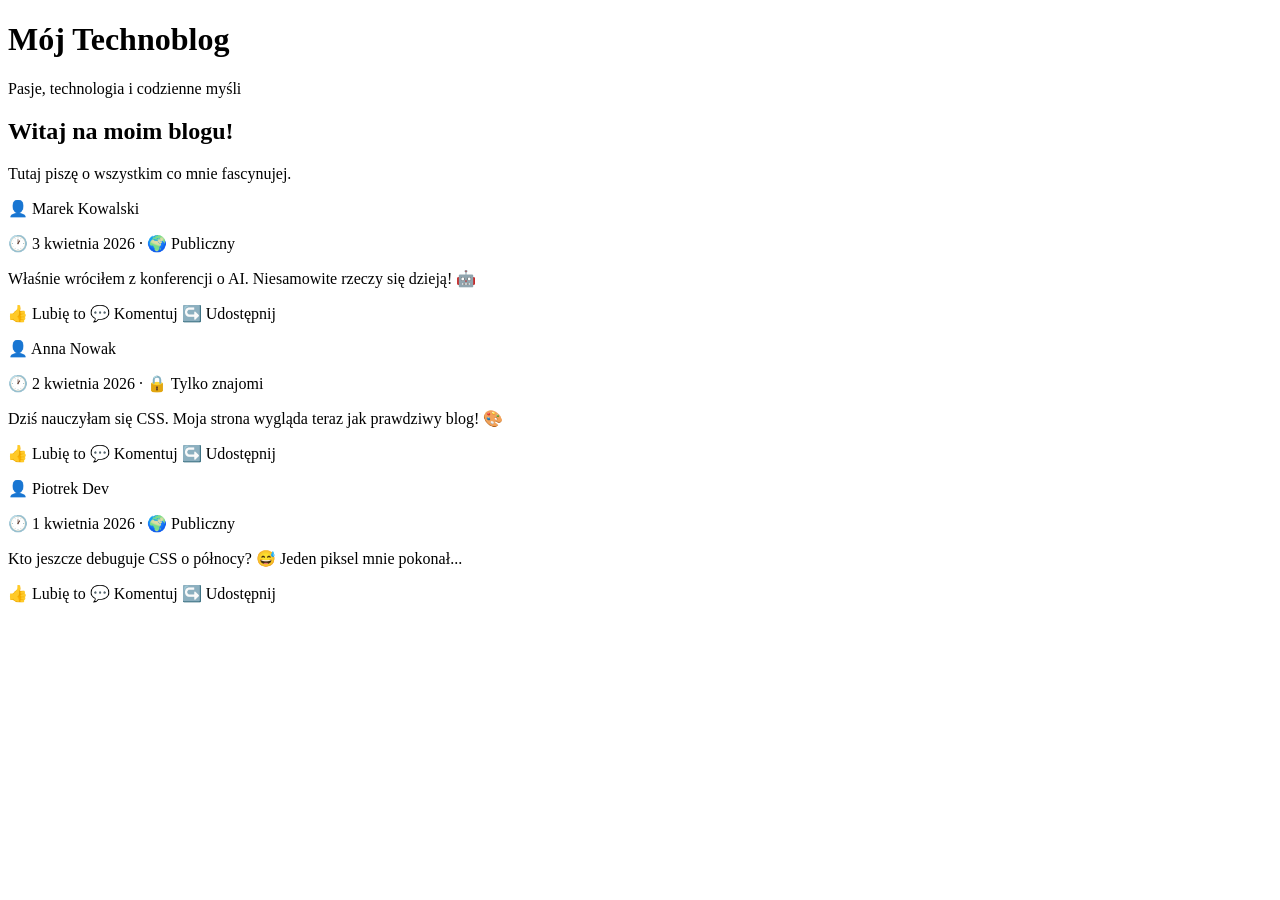
==== index.html @ 98239348 "Add files via upload" ====
<!DOCTYPE html>
<html lang="pl">
<head>
    <meta charset="UTF-8">
    <title>Mój Blog</title>
    <!-- Tutaj importujemy style -->
    <link rel="stylesheet" href="style.css">
</head>
<body>

    <div id="naglowek">
        <h1>Mój Technoblog</h1>
        <p>Pasje, technologia i codzienne myśli</p>
    </div>

    <div id="baner">
        <h2>Witaj na moim blogu!</h2>
        <p>Tutaj piszę o wszystkim co mnie fascynujej.</p>
    </div>

    <div id="tresc">
        <div class="wpis">
            <p class="autor">👤 Marek Kowalski</p>
            <p class="data">🕐 3 kwietnia 2026 · 🌍 Publiczny</p>
            <p class="tekst">Właśnie wróciłem z konferencji o AI. Niesamowite rzeczy się dzieją! 🤖</p>
            <div class="reakcje">👍 Lubię to  💬 Komentuj  ↪️ Udostępnij</div>
        </div>
        <div class="wpis">
            <p class="autor">👤 Anna Nowak</p>
            <p class="data">🕐 2 kwietnia 2026 · 🔒 Tylko znajomi</p>
            <p class="tekst">Dziś nauczyłam się CSS. Moja strona wygląda teraz jak prawdziwy blog! 🎨</p>
            <div class="reakcje">👍 Lubię to  💬 Komentuj  ↪️ Udostępnij</div>
        </div>
        <div class="wpis">
            <p class="autor">👤 Piotrek Dev</p>
            <p class="data">🕐 1 kwietnia 2026 · 🌍 Publiczny</p>
            <p class="tekst">Kto jeszcze debuguje CSS o północy? 😅 Jeden piksel mnie pokonał...</p>
            <div class="reakcje">👍 Lubię to  💬 Komentuj  ↪️ Udostępnij</div>
        </div>
    </div>

</body>
</html>
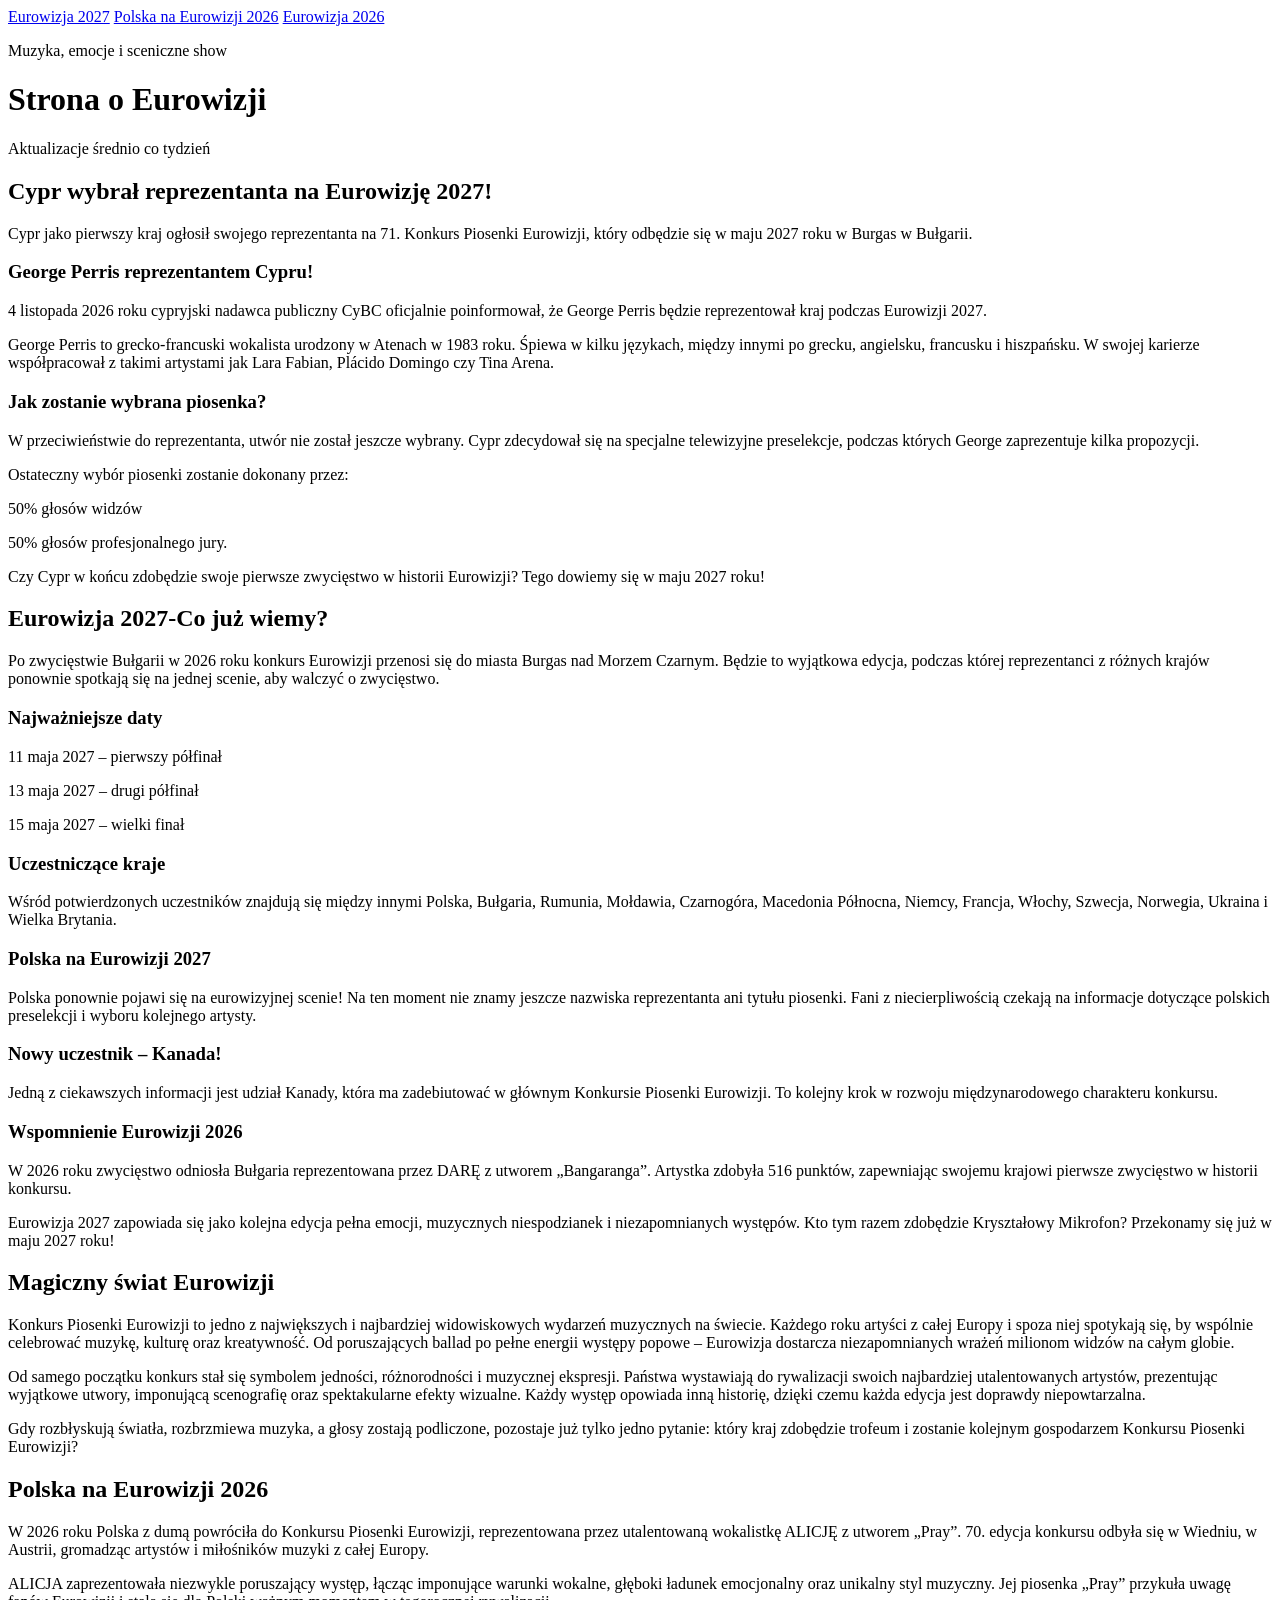
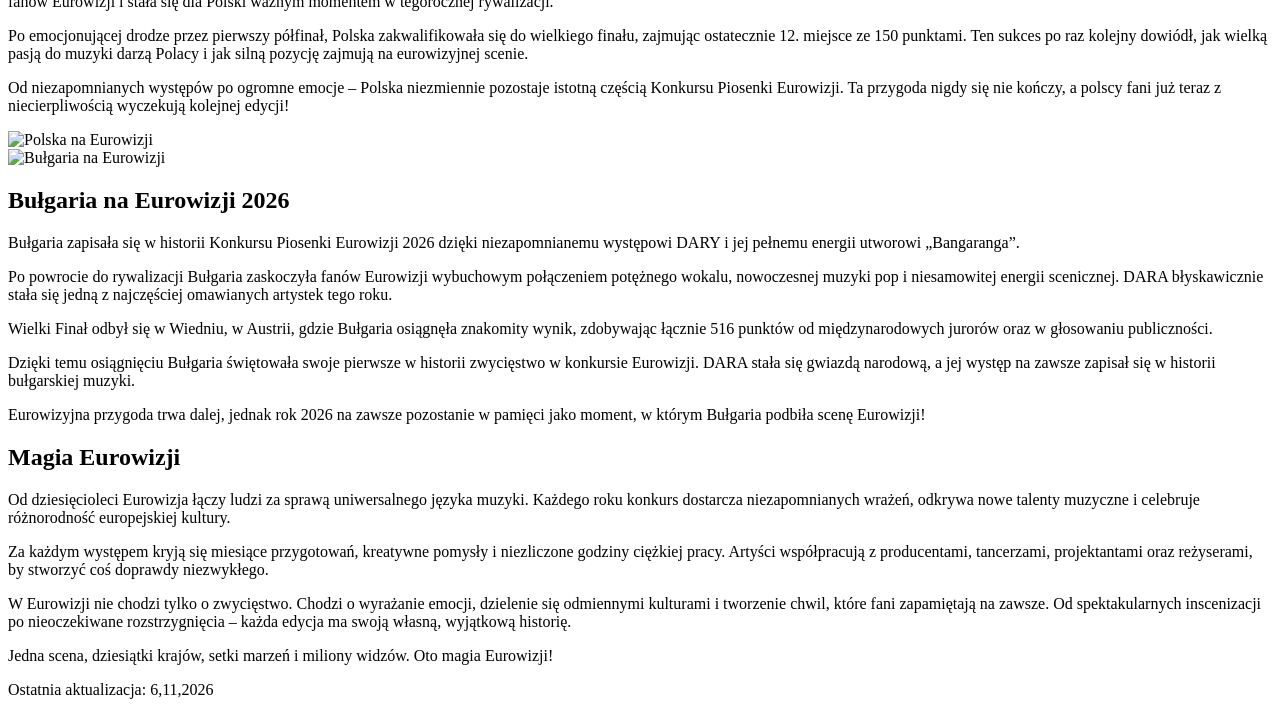
==== commit ef3f252d: "Add files via upload" ====
--- a/index.html
+++ b/index.html
@@ -1,43 +1,209 @@
 <!DOCTYPE html>
 <html lang="pl">
-<head>
-    <meta charset="UTF-8">
-    <title>Mój Blog</title>
-    <!-- Tutaj importujemy style -->
-    <link rel="stylesheet" href="style.css">
-</head>
-<body>
-
-    <div id="naglowek">
-        <h1>Mój Technoblog</h1>
-        <p>Pasje, technologia i codzienne myśli</p>
-    </div>
-
-    <div id="baner">
-        <h2>Witaj na moim blogu!</h2>
-        <p>Tutaj piszę o wszystkim co mnie fascynujej.</p>
-    </div>
-
-    <div id="tresc">
-        <div class="wpis">
-            <p class="autor">👤 Marek Kowalski</p>
-            <p class="data">🕐 3 kwietnia 2026 · 🌍 Publiczny</p>
-            <p class="tekst">Właśnie wróciłem z konferencji o AI. Niesamowite rzeczy się dzieją! 🤖</p>
-            <div class="reakcje">👍 Lubię to  💬 Komentuj  ↪️ Udostępnij</div>
-        </div>
-        <div class="wpis">
-            <p class="autor">👤 Anna Nowak</p>
-            <p class="data">🕐 2 kwietnia 2026 · 🔒 Tylko znajomi</p>
-            <p class="tekst">Dziś nauczyłam się CSS. Moja strona wygląda teraz jak prawdziwy blog! 🎨</p>
-            <div class="reakcje">👍 Lubię to  💬 Komentuj  ↪️ Udostępnij</div>
-        </div>
-        <div class="wpis">
-            <p class="autor">👤 Piotrek Dev</p>
-            <p class="data">🕐 1 kwietnia 2026 · 🌍 Publiczny</p>
-            <p class="tekst">Kto jeszcze debuguje CSS o północy? 😅 Jeden piksel mnie pokonał...</p>
-            <div class="reakcje">👍 Lubię to  💬 Komentuj  ↪️ Udostępnij</div>
-        </div>
-    </div>
-
-</body>
-</html>+  <head>
+    <meta charset="UTF-8" />
+    <meta name="viewport" content="width=device-width, initial-scale=1.0" />
+    <title>Eurowizja 2026</title>
+    <link rel="stylesheet" href="style.css" />
+  </head>
+  <body>
+    <nav>
+      <a href="#eurowizja 2027">Eurowizja 2027</a>
+      <a href="#polska na eurowizji 2026">Polska na Eurowizji 2026</a>
+      <a href="#eurowizja 2026">Eurowizja 2026</a>
+    </nav>
+
+    <header>
+      <div class="header-content">
+        <p class="eyebrow">Muzyka, emocje i sceniczne show</p>
+        <h1>Strona o Eurowizji</h1>
+        <p>Aktualizacje średnio co tydzień</p>
+      </div>
+    </header>
+
+    <main>
+        <section class="light">
+        <div class="tekst">
+            <h2>Cypr wybrał reprezentanta na Eurowizję 2027!</h2>
+            <p>Cypr jako pierwszy kraj ogłosił swojego reprezentanta na 71.
+                Konkurs Piosenki Eurowizji, który odbędzie się w maju 2027 roku w Burgas w Bułgarii.</p>
+            <h3>George Perris reprezentantem Cypru!</h3>
+            <p>4 listopada 2026 roku cypryjski nadawca publiczny CyBC oficjalnie poinformował,
+                 że George Perris będzie reprezentował kraj podczas Eurowizji 2027.</p>
+            <p>George Perris to grecko-francuski wokalista urodzony w Atenach w 1983 roku.
+                 Śpiewa w kilku językach, między innymi po grecku, angielsku, francusku i hiszpańsku.
+                  W swojej karierze współpracował z takimi artystami jak Lara Fabian, Plácido Domingo czy Tina Arena.</p>
+            <h3>Jak zostanie wybrana piosenka?</h3>
+            <p>W przeciwieństwie do reprezentanta, utwór nie został jeszcze wybrany.
+                 Cypr zdecydował się na specjalne telewizyjne preselekcje,
+                  podczas których George zaprezentuje kilka propozycji.</p>
+            <p>Ostateczny wybór piosenki zostanie dokonany przez:</p>
+            <p>50% głosów widzów</p>
+            <p>50% głosów profesjonalnego jury.</p>
+            <p>Czy Cypr w końcu zdobędzie swoje pierwsze zwycięstwo w historii Eurowizji? Tego dowiemy się w maju 2027 roku!</p>
+        </div>
+        </section>
+              <section id="eurowizja 2027" class="dark">
+        <div class="tekst">
+          <h2>Eurowizja 2027-Co już wiemy?</h2>
+          <p>
+            Po zwycięstwie Bułgarii w 2026 roku konkurs Eurowizji przenosi się do miasta Burgas nad Morzem Czarnym.
+            Będzie to wyjątkowa edycja, podczas której reprezentanci z różnych krajów ponownie spotkają się na jednej scenie,
+             aby walczyć o zwycięstwo.
+          </p>
+          <h3>Najważniejsze daty</h3>
+          <p>11 maja 2027 – pierwszy półfinał</p>
+           <p>13 maja 2027 – drugi półfinał</p>
+           <p>15 maja 2027 – wielki finał</p>
+          <h3>Uczestniczące kraje</h3>
+          <p>Wśród potwierdzonych uczestników znajdują się między innymi
+             Polska, Bułgaria, Rumunia, Mołdawia, Czarnogóra, Macedonia Północna, Niemcy, Francja,
+              Włochy, Szwecja, Norwegia, Ukraina i Wielka Brytania.</p>
+            <h3>Polska na Eurowizji 2027</h3>
+            <p>Polska ponownie pojawi się na eurowizyjnej scenie!
+                 Na ten moment nie znamy jeszcze nazwiska reprezentanta ani tytułu piosenki.
+                  Fani z niecierpliwością czekają na informacje dotyczące polskich preselekcji i wyboru kolejnego artysty.
+            </p>
+            <h3>Nowy uczestnik – Kanada!</h3>
+            <p>Jedną z ciekawszych informacji jest udział Kanady, która ma zadebiutować w głównym Konkursie Piosenki Eurowizji. 
+                To kolejny krok w rozwoju międzynarodowego charakteru konkursu.</p>
+            <h3>Wspomnienie Eurowizji 2026</h3>
+            <p>W 2026 roku zwycięstwo odniosła Bułgaria reprezentowana przez DARĘ z utworem „Bangaranga”.
+                Artystka zdobyła 516 punktów, zapewniając swojemu krajowi pierwsze zwycięstwo w historii konkursu.</p>
+          </p>
+            <p>Eurowizja 2027 zapowiada się jako kolejna edycja pełna emocji, muzycznych niespodzianek i niezapomnianych występów.
+                 Kto tym razem zdobędzie Kryształowy Mikrofon? Przekonamy się już w maju 2027 roku!</p>
+        </div>
+      </section>
+
+      <section class="light">
+        <div class="tekst">
+          <h2>Magiczny świat Eurowizji</h2>
+          <p>
+            Konkurs Piosenki Eurowizji to jedno z największych i najbardziej
+            widowiskowych wydarzeń muzycznych na świecie. Każdego roku artyści z
+            całej Europy i spoza niej spotykają się, by wspólnie celebrować
+            muzykę, kulturę oraz kreatywność. Od poruszających ballad po pełne
+            energii występy popowe – Eurowizja dostarcza niezapomnianych wrażeń
+            milionom widzów na całym globie.
+          </p>
+          <p>
+            Od samego początku konkurs stał się symbolem jedności,
+            różnorodności i muzycznej ekspresji. Państwa wystawiają do rywalizacji
+            swoich najbardziej utalentowanych artystów, prezentując wyjątkowe
+            utwory, imponującą scenografię oraz spektakularne efekty wizualne.
+            Każdy występ opowiada inną historię, dzięki czemu każda edycja jest
+            doprawdy niepowtarzalna.
+          </p>
+          <p>
+            Gdy rozbłyskują światła, rozbrzmiewa muzyka, a głosy zostają
+            podliczone, pozostaje już tylko jedno pytanie: który kraj zdobędzie
+            trofeum i zostanie kolejnym gospodarzem Konkursu Piosenki Eurowizji?
+          </p>
+        </div>
+      </section>
+
+      <section id="polska na eurowizji 2026" class="dark z-obrazem">
+        <div class="tekst">
+          <h2>Polska na Eurowizji 2026</h2>
+          <p>
+            W 2026 roku Polska z dumą powróciła do Konkursu Piosenki Eurowizji,
+            reprezentowana przez utalentowaną wokalistkę ALICJĘ z utworem „Pray”.
+            70. edycja konkursu odbyła się w Wiedniu, w Austrii, gromadząc artystów
+            i miłośników muzyki z całej Europy.
+          </p>
+          <p>
+            ALICJA zaprezentowała niezwykle poruszający występ, łącząc imponujące
+            warunki wokalne, głęboki ładunek emocjonalny oraz unikalny styl
+            muzyczny. Jej piosenka „Pray” przykuła uwagę fanów Eurowizji i stała
+            się dla Polski ważnym momentem w tegorocznej rywalizacji.
+          </p>
+          <p>
+            Po emocjonującej drodze przez pierwszy półfinał, Polska zakwalifikowała
+            się do wielkiego finału, zajmując ostatecznie 12. miejsce ze 150
+            punktami. Ten sukces po raz kolejny dowiódł, jak wielką pasją do
+            muzyki darzą Polacy i jak silną pozycję zajmują na eurowizyjnej scenie.
+          </p>
+          <p>
+            Od niezapomnianych występów po ogromne emocje – Polska niezmiennie
+            pozostaje istotną częścią Konkursu Piosenki Eurowizji. Ta przygoda
+            nigdy się nie kończy, a polscy fani już teraz z niecierpliwością
+            wyczekują kolejnej edycji!
+          </p>
+        </div>
+        <img
+          class="side-image"
+          src="https://cdn.galleries.smcloud.net/thumbs/gf-SnSf-puCA-dYEK_parada-flag-eurowizja-2026-9-j.jpg"
+          alt="Polska na Eurowizji"
+        />
+      </section>
+
+      <section id="eurowizja 2026" class="light z-obrazem reverse">
+        <img
+          class="side-image"
+          src="https://encrypted-tbn0.gstatic.com/images?q=tbn:ANd9GcS3hpkgYu0b_jIl4oDjtGbr2qVhYwMWoqv8GHYHBjSXl1fikurV0redYvXi&s=10"
+          alt="Bułgaria na Eurowizji"
+        />
+        <div class="tekst">
+          <h2>Bułgaria na Eurowizji 2026</h2>
+          <p>
+            Bułgaria zapisała się w historii Konkursu Piosenki Eurowizji 2026 dzięki
+            niezapomnianemu występowi DARY i jej pełnemu energii utworowi
+            „Bangaranga”.
+          </p>
+          <p>
+            Po powrocie do rywalizacji Bułgaria zaskoczyła fanów Eurowizji
+            wybuchowym połączeniem potężnego wokalu, nowoczesnej muzyki pop i
+            niesamowitej energii scenicznej. DARA błyskawicznie stała się jedną z
+            najczęściej omawianych artystek tego roku.
+          </p>
+          <p>
+            Wielki Finał odbył się w Wiedniu, w Austrii, gdzie Bułgaria osiągnęła
+            znakomity wynik, zdobywając łącznie 516 punktów od międzynarodowych
+            jurorów oraz w głosowaniu publiczności.
+          </p>
+          <p>
+            Dzięki temu osiągnięciu Bułgaria świętowała swoje pierwsze w historii
+            zwycięstwo w konkursie Eurowizji. DARA stała się gwiazdą narodową, a
+            jej występ na zawsze zapisał się w historii bułgarskiej muzyki.
+          </p>
+          <p>
+            Eurowizyjna przygoda trwa dalej, jednak rok 2026 na zawsze pozostanie w
+            pamięci jako moment, w którym Bułgaria podbiła scenę Eurowizji!
+          </p>
+        </div>
+      </section>
+
+      <section class="dark">
+        <div class="tekst">
+          <h2>Magia Eurowizji</h2>
+          <p>
+            Od dziesięcioleci Eurowizja łączy ludzi za sprawą uniwersalnego języka
+            muzyki. Każdego roku konkurs dostarcza niezapomnianych wrażeń, odkrywa
+            nowe talenty muzyczne i celebruje różnorodność europejskiej kultury.
+          </p>
+          <p>
+            Za każdym występem kryją się miesiące przygotowań, kreatywne pomysły i
+            niezliczone godziny ciężkiej pracy. Artyści współpracują z producentami,
+            tancerzami, projektantami oraz reżyserami, by stworzyć coś doprawdy
+            niezwykłego.
+          </p>
+          <p>
+            W Eurowizji nie chodzi tylko o zwycięstwo. Chodzi o wyrażanie emocji,
+            dzielenie się odmiennymi kulturami i tworzenie chwil, które fani
+            zapamiętają na zawsze. Od spektakularnych inscenizacji po nieoczekiwane
+            rozstrzygnięcia – każda edycja ma swoją własną, wyjątkową historię.
+          </p>
+          <p>
+            Jedna scena, dziesiątki krajów, setki marzeń i miliony widzów. Oto magia
+            Eurowizji!
+          </p>
+        </div>
+      </section>
+    </main>
+
+    <footer>
+      <p>Ostatnia aktualizacja: 6,11,2026</p>
+    </footer>
+  </body>
+</html>
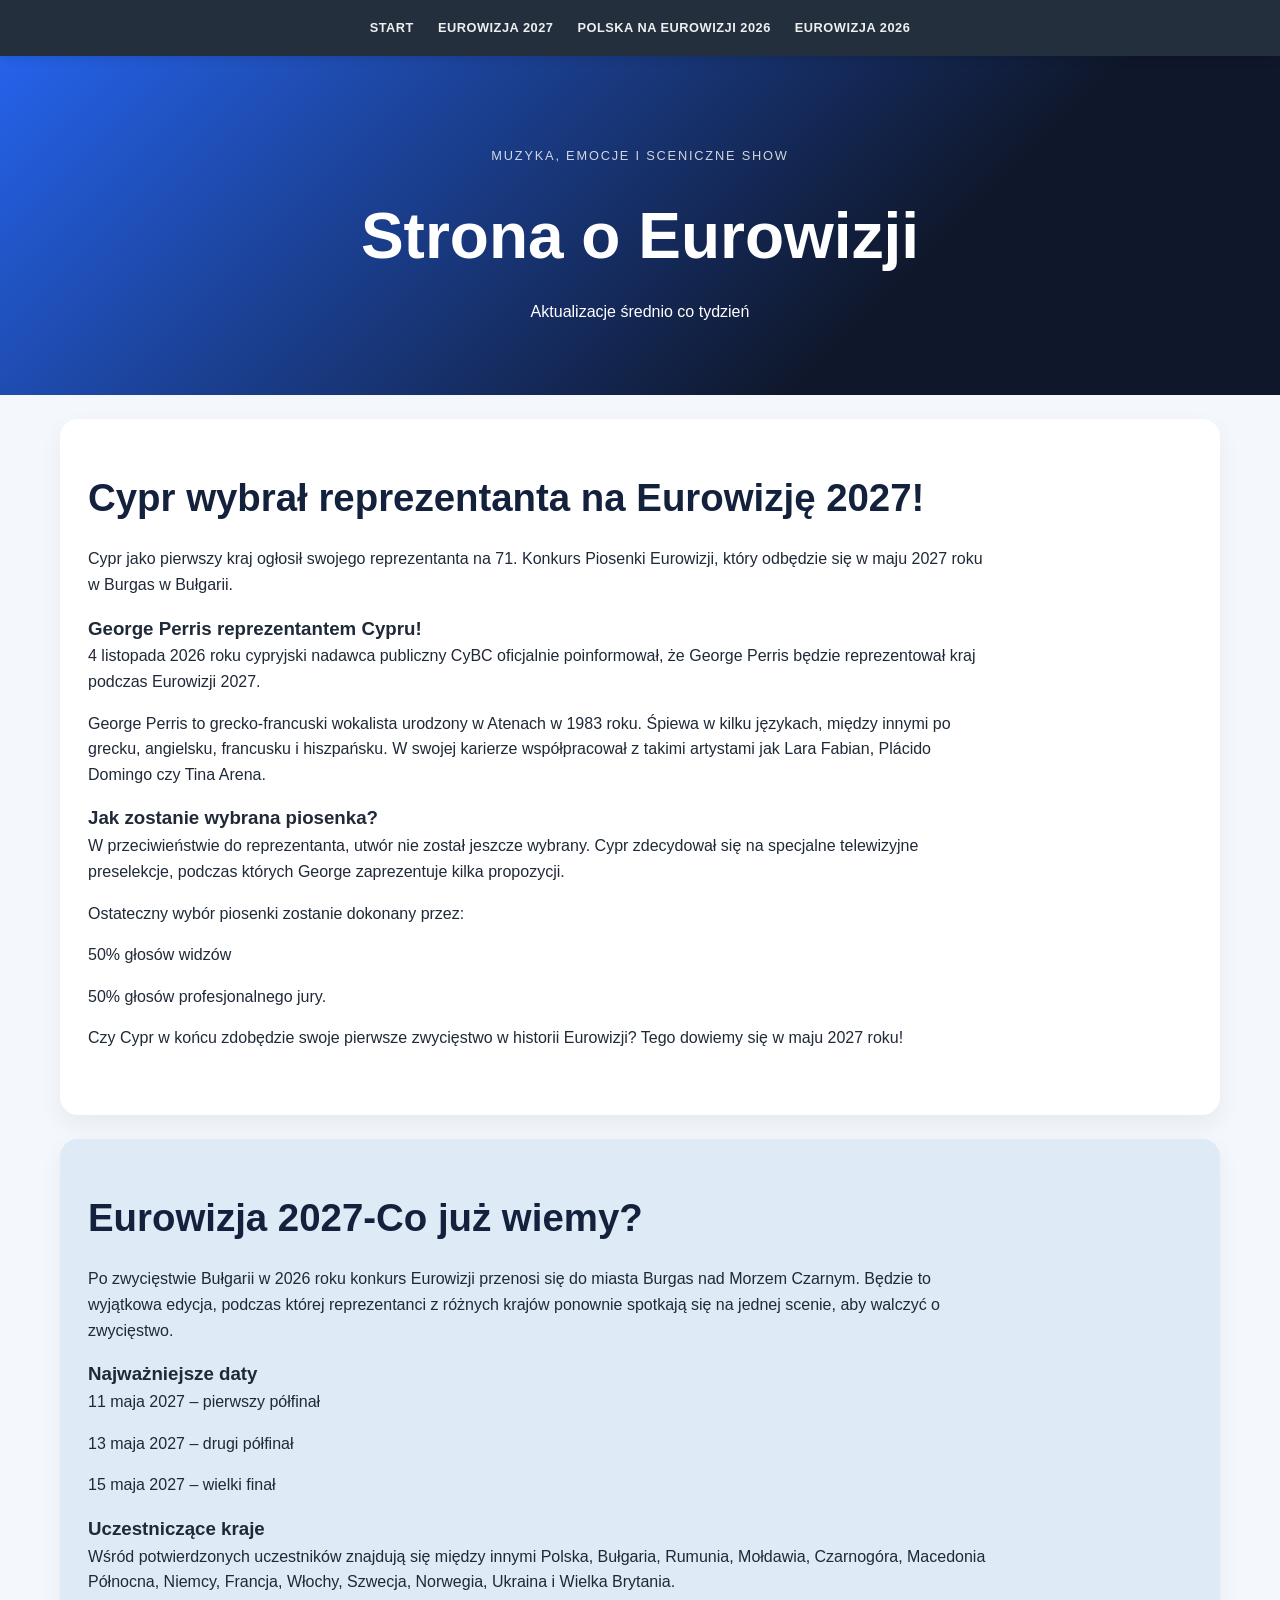
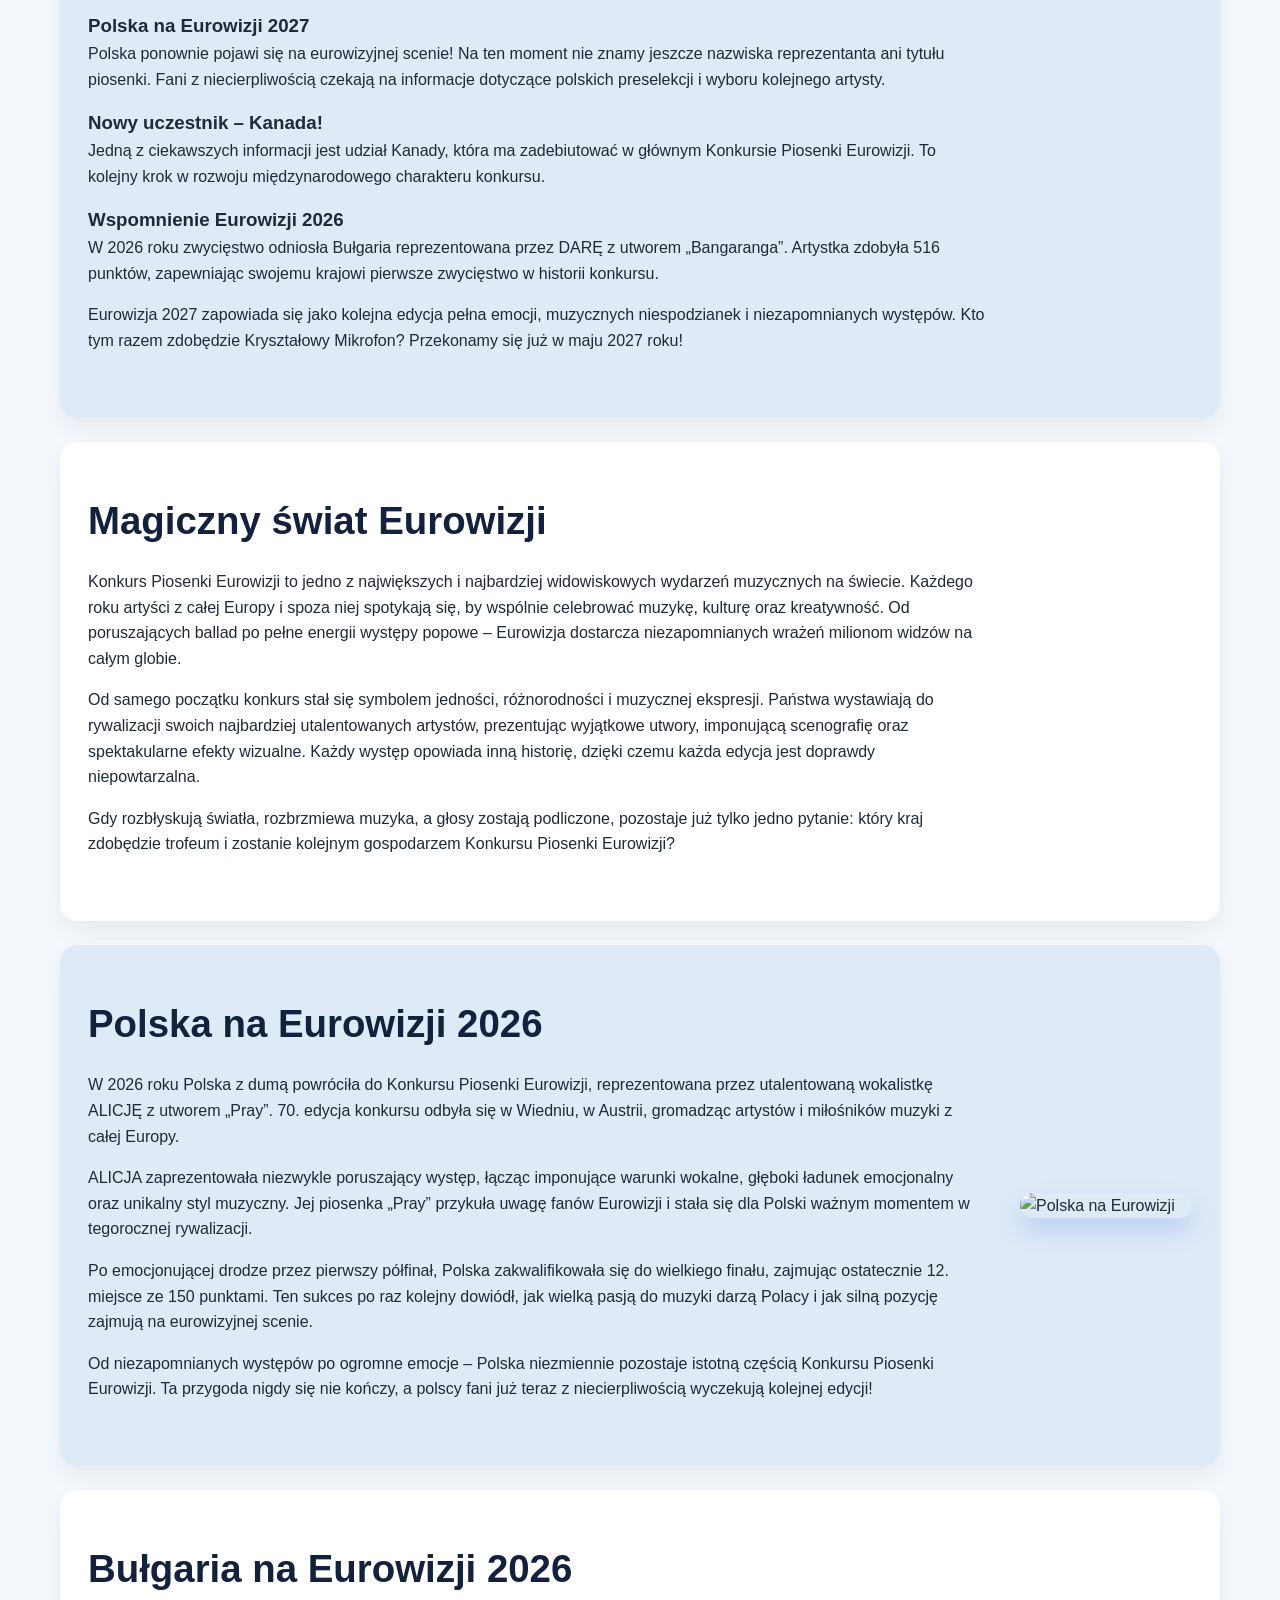
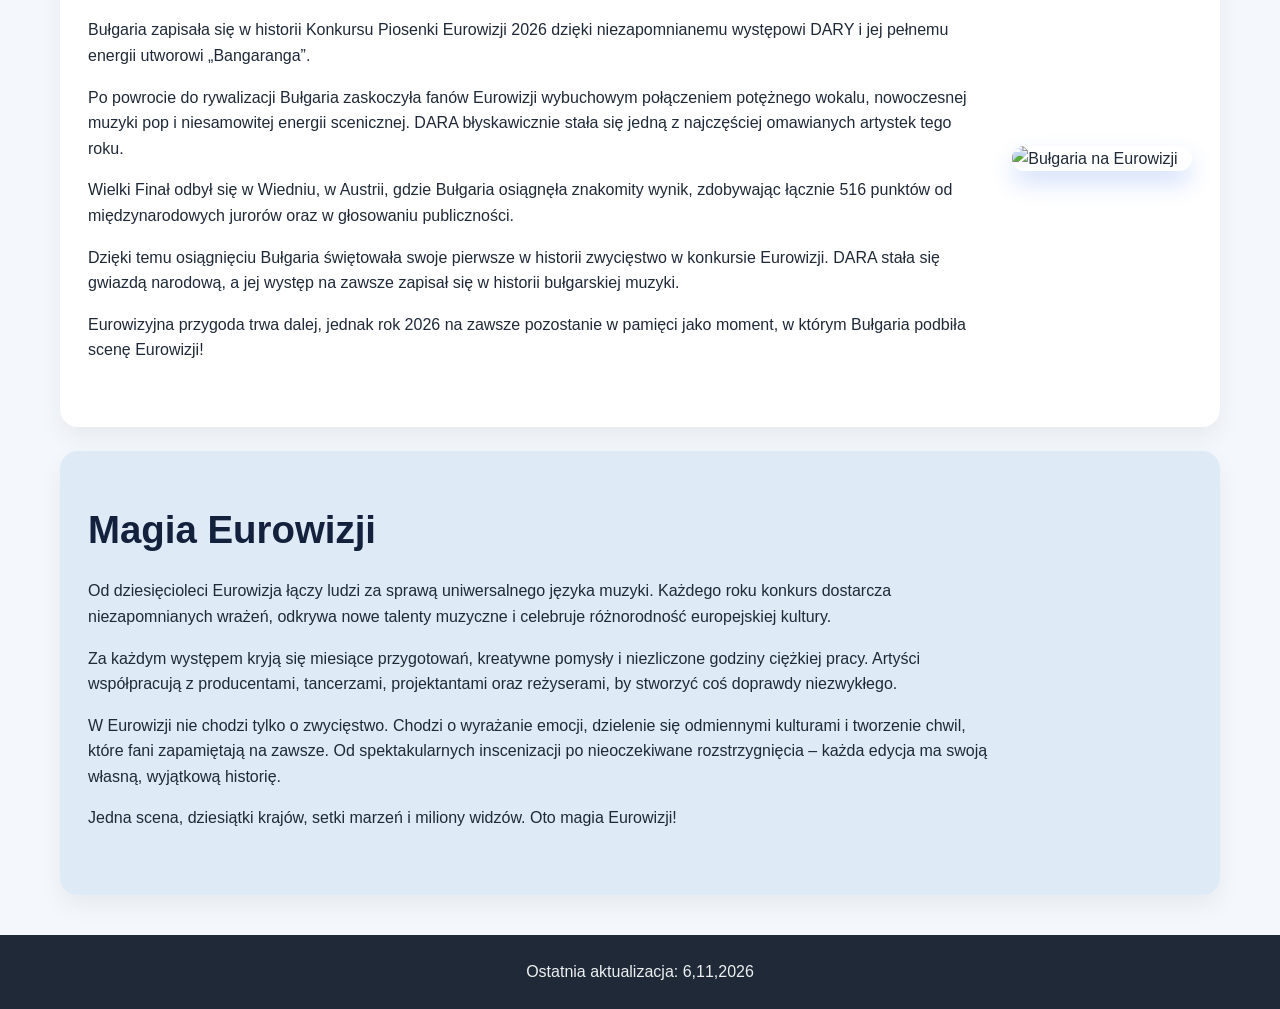
==== commit 705fa3ae: "Add files via upload" ====
--- a/index.html
+++ b/index.html
@@ -8,6 +8,7 @@
   </head>
   <body>
     <nav>
+      <a href="#start">Start</a>
       <a href="#eurowizja 2027">Eurowizja 2027</a>
       <a href="#polska na eurowizji 2026">Polska na Eurowizji 2026</a>
       <a href="#eurowizja 2026">Eurowizja 2026</a>
@@ -22,7 +23,7 @@
     </header>
 
     <main>
-        <section class="light">
+        <section id="start" class="light">
         <div class="tekst">
             <h2>Cypr wybrał reprezentanta na Eurowizję 2027!</h2>
             <p>Cypr jako pierwszy kraj ogłosił swojego reprezentanta na 71.
--- a/style.css
+++ b/style.css
@@ -0,0 +1,153 @@
+* {
+  margin: 0;
+  padding: 0;
+  box-sizing: border-box;
+}
+
+html {
+  scroll-behavior: smooth;
+}
+
+body {
+  font-family: Arial, sans-serif;
+  line-height: 1.6;
+  color: #1f2937;
+  background: #f4f7fb;
+}
+
+img {
+  max-width: 100%;
+  display: block;
+}
+
+nav {
+  position: sticky;
+  top: 0;
+  z-index: 10;
+  display: flex;
+  justify-content: center;
+  gap: 24px;
+  background: rgba(28, 39, 55, 0.96);
+  padding: 18px 20px;
+  box-shadow: 0 2px 10px rgba(0, 0, 0, 0.12);
+}
+
+nav a {
+  color: #ecf0f1;
+  text-decoration: none;
+  font-weight: 700;
+  letter-spacing: 0.04em;
+  text-transform: uppercase;
+  font-size: 0.8rem;
+}
+
+nav a:hover {
+  color: #9ae6ff;
+}
+
+header {
+  background: linear-gradient(135deg, #2563eb, #0f172a 70%);
+  color: #fff;
+  padding: 90px 20px 70px;
+  text-align: center;
+}
+
+.header-content {
+  max-width: 700px;
+  margin: 0 auto;
+}
+
+.eyebrow {
+  font-size: 0.8rem;
+  letter-spacing: 0.14em;
+  text-transform: uppercase;
+  opacity: 0.8;
+  margin-bottom: 18px;
+}
+
+header h1 {
+  font-size: clamp(2.2rem, 5vw, 4rem);
+  margin-bottom: 12px;
+}
+
+main {
+  max-width: 1200px;
+  margin: 0 auto;
+  padding: 0 20px 40px;
+}
+
+section {
+  padding: 48px 28px;
+  margin-top: 24px;
+  border-radius: 18px;
+  box-shadow: 0 10px 25px rgba(15, 23, 42, 0.06);
+}
+
+.light {
+  background: #ffffff;
+}
+
+.dark {
+  background: #dfeaf7;
+}
+
+.tekst {
+  max-width: 900px;
+}
+
+.tekst h2 {
+  margin-bottom: 18px;
+  font-size: clamp(1.8rem, 3vw, 2.4rem);
+  color: #14213d;
+}
+
+.tekst p {
+  margin-bottom: 16px;
+}
+
+.z-obrazem {
+  display: flex;
+  align-items: center;
+  gap: 32px;
+}
+
+.z-obrazem.reverse {
+  flex-direction: row-reverse;
+}
+
+.side-image {
+  width: 360px;
+  max-width: 40%;
+  height: auto;
+  border-radius: 16px;
+  object-fit: cover;
+  box-shadow: 0 12px 25px rgba(37, 99, 235, 0.2);
+}
+
+footer {
+  background: #1f2937;
+  color: #ecf0f1;
+  text-align: center;
+  padding: 24px 20px;
+}
+
+@media (max-width: 700px) {
+  nav {
+    flex-wrap: wrap;
+    gap: 12px 20px;
+  }
+
+  .z-obrazem,
+  .z-obrazem.reverse {
+    flex-direction: column;
+  }
+
+  .side-image {
+    max-width: 100%;
+    width: 100%;
+  }
+
+  section {
+    padding: 32px 18px;
+  }
+}
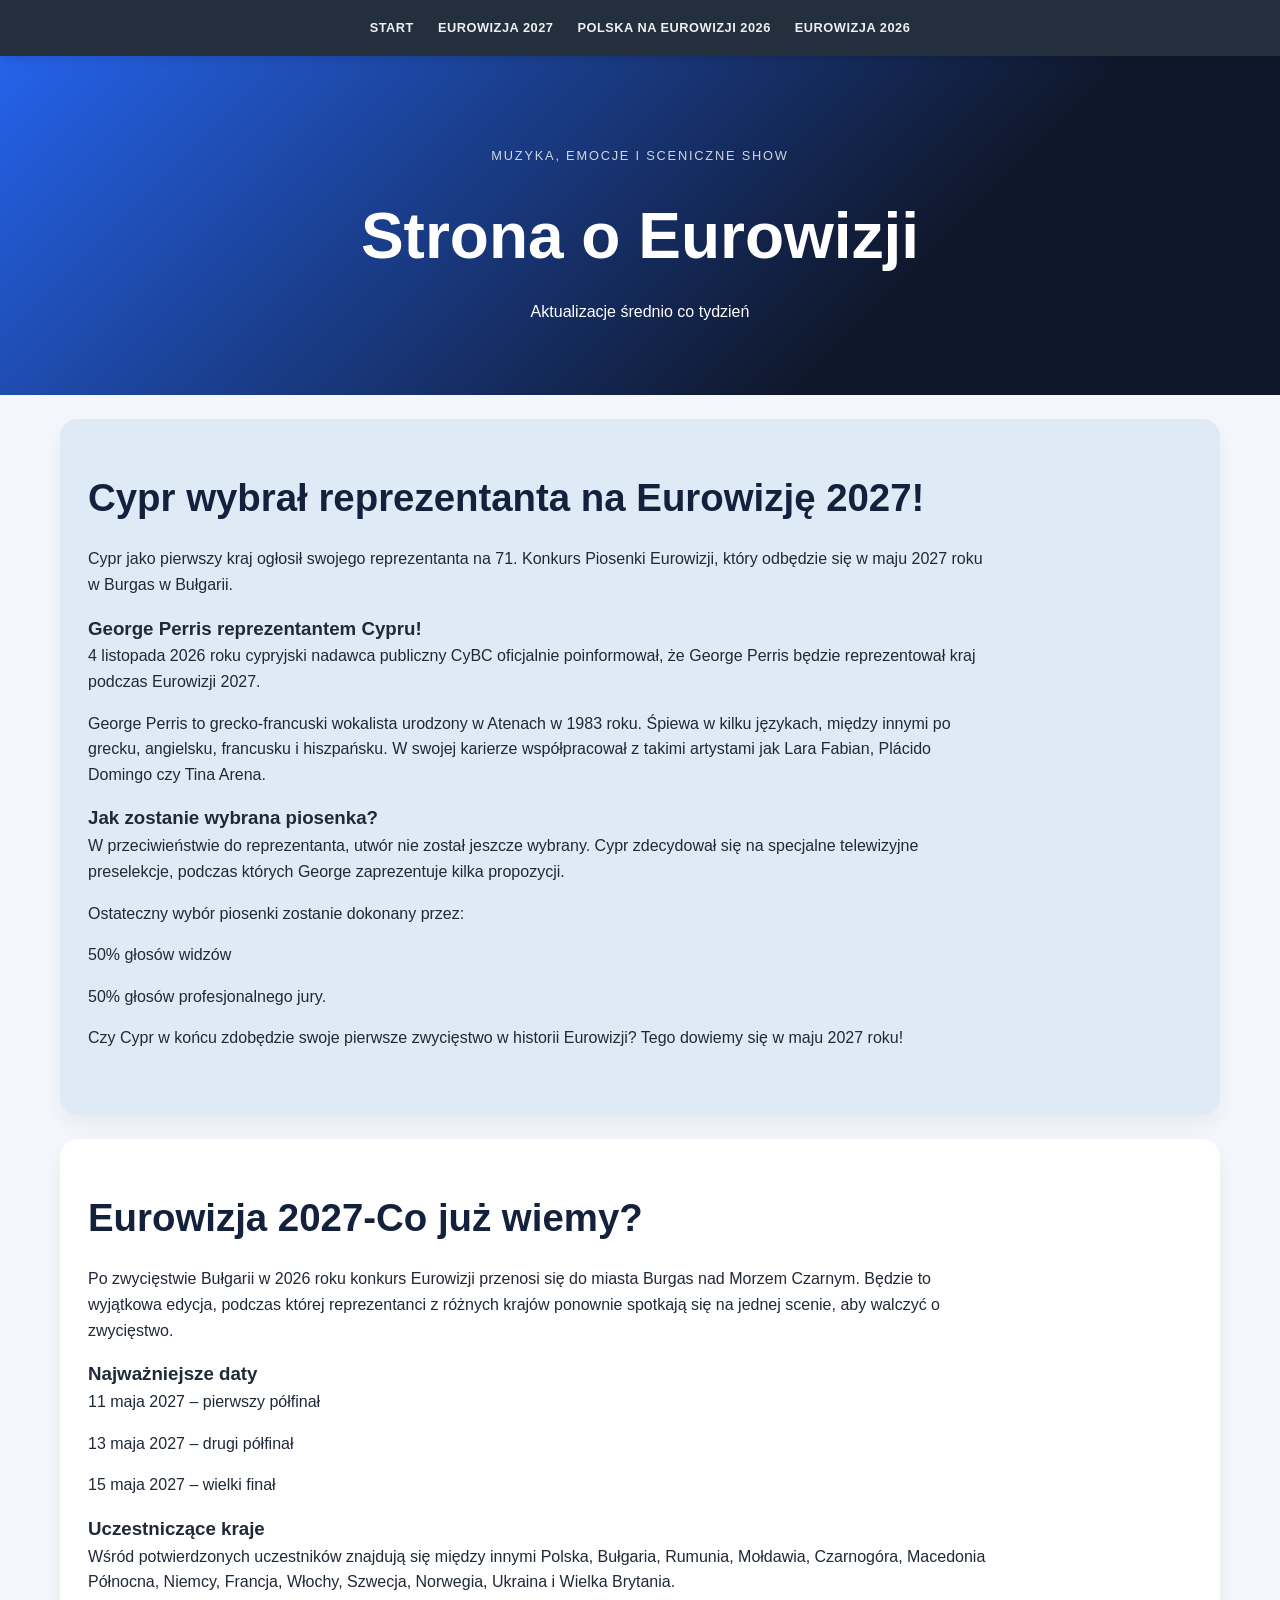
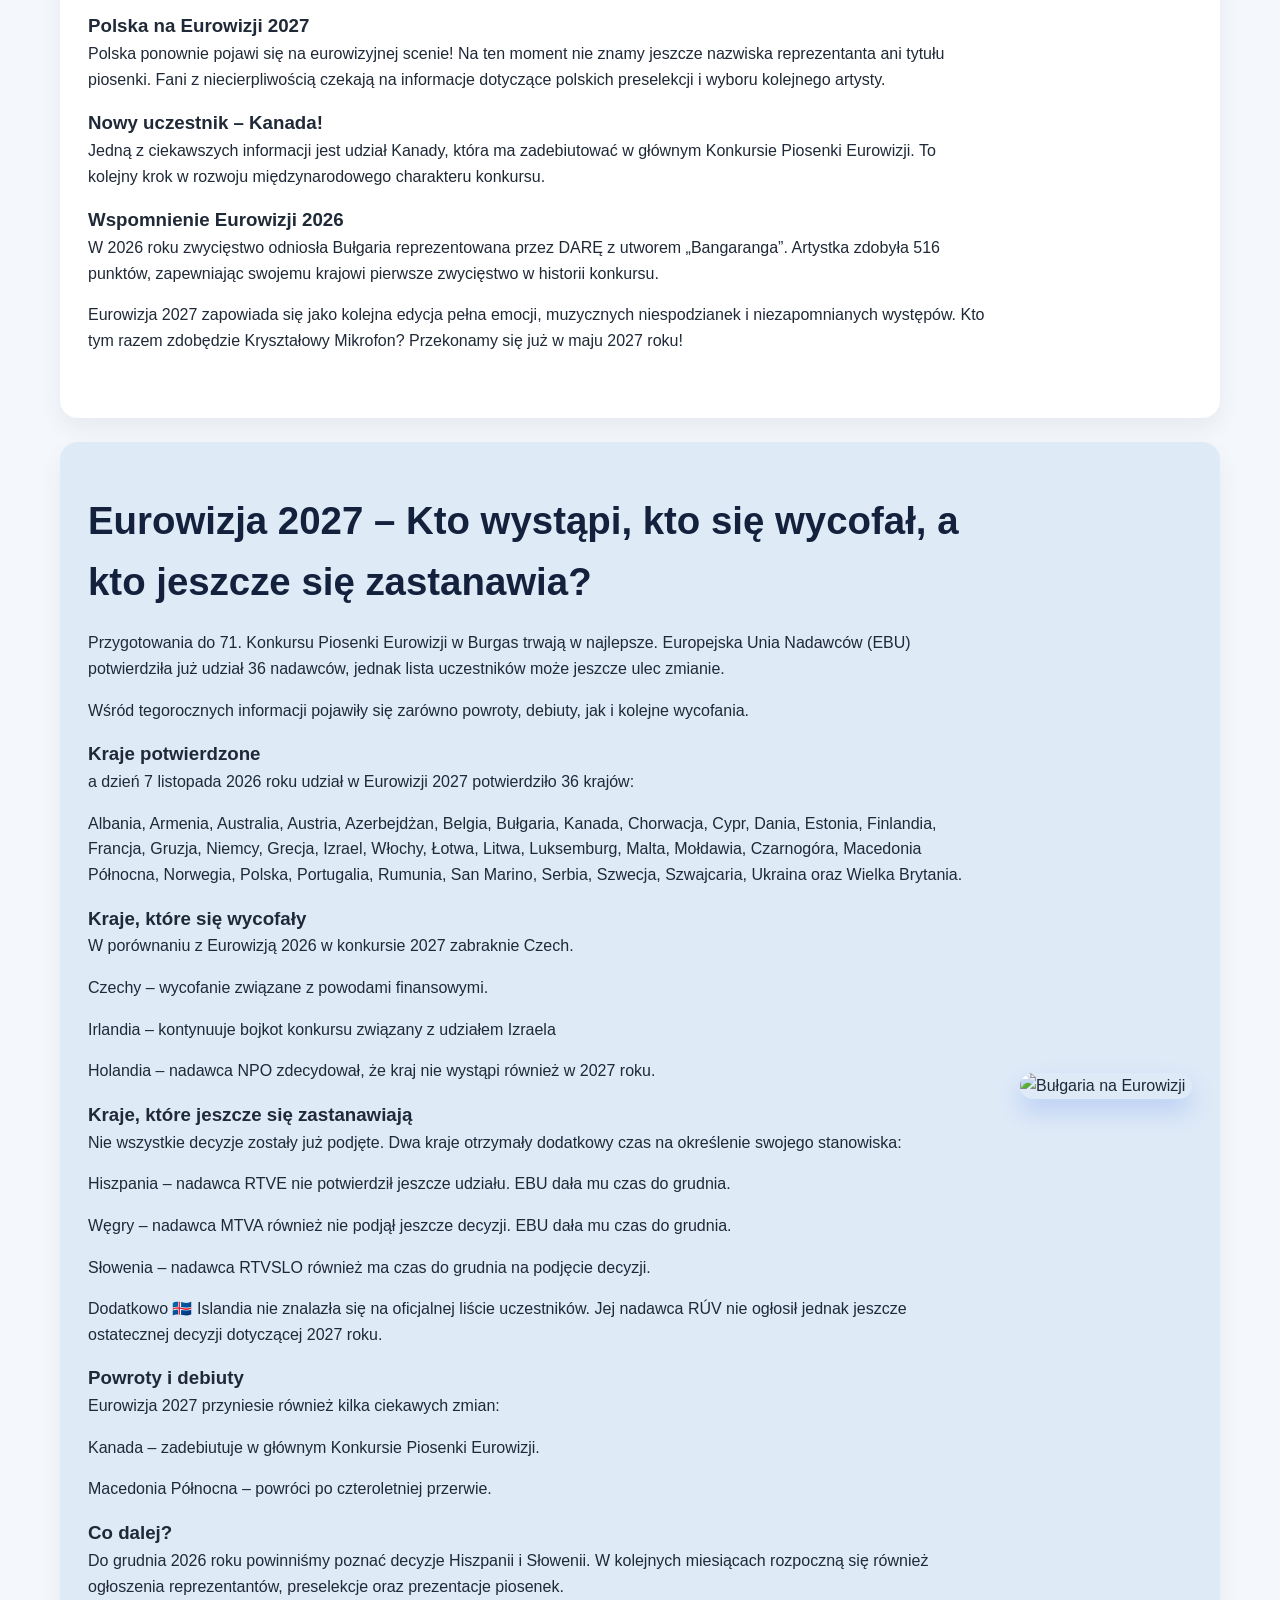
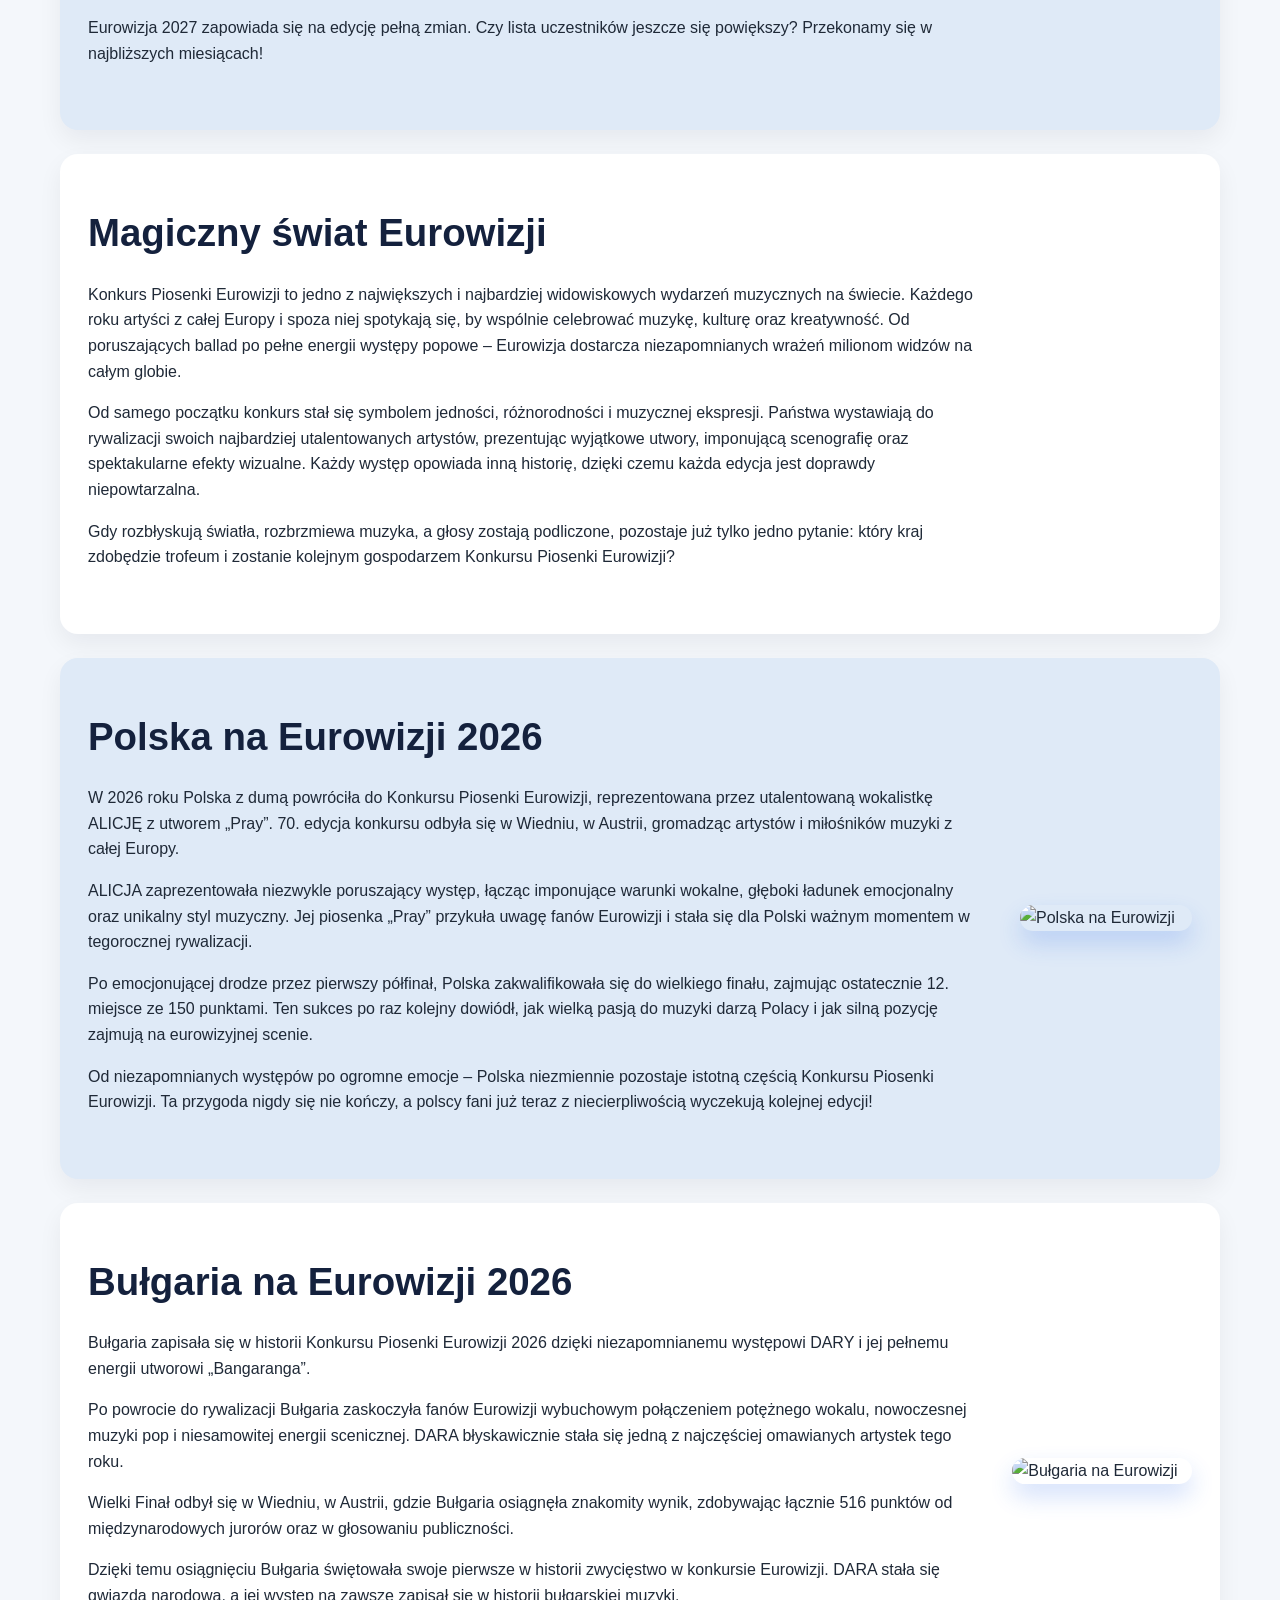
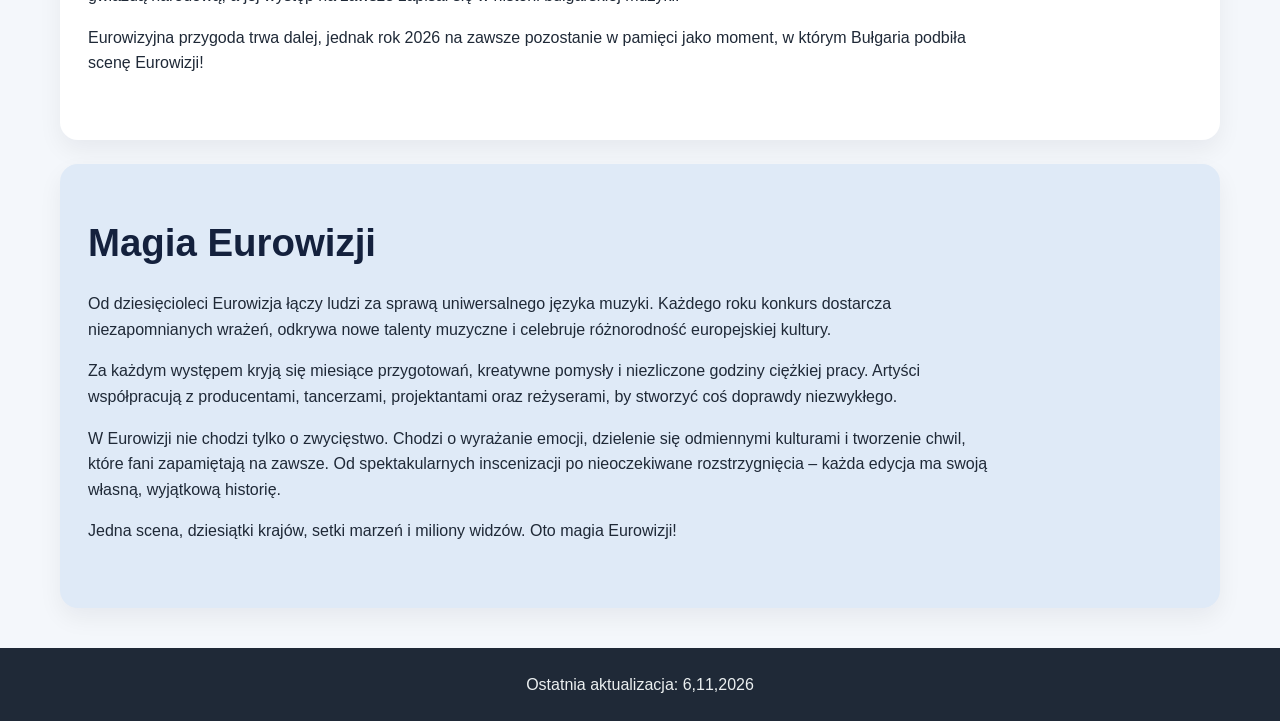
==== commit 13789aeb: "Add files via upload" ====
--- a/index.html
+++ b/index.html
@@ -23,7 +23,7 @@
     </header>
 
     <main>
-        <section id="start" class="light">
+        <section id="start" class="dark">
         <div class="tekst">
             <h2>Cypr wybrał reprezentanta na Eurowizję 2027!</h2>
             <p>Cypr jako pierwszy kraj ogłosił swojego reprezentanta na 71.
@@ -44,7 +44,7 @@
             <p>Czy Cypr w końcu zdobędzie swoje pierwsze zwycięstwo w historii Eurowizji? Tego dowiemy się w maju 2027 roku!</p>
         </div>
         </section>
-              <section id="eurowizja 2027" class="dark">
+              <section id="eurowizja 2027" class="light">
         <div class="tekst">
           <h2>Eurowizja 2027-Co już wiemy?</h2>
           <p>
@@ -77,6 +77,46 @@
         </div>
       </section>
 
+      <section id="Kture kraje wystąpią?" class="dark z-obrazem reverse">
+        <img
+          class="side-image"
+          src="https://escspot.pl/wp-content/uploads/2026/10/Kopia-%E2%80%93-ESC-SPOT-POST-110.png"
+          alt="Bułgaria na Eurowizji"
+        />
+        <div class="tekst">
+          <h2>Eurowizja 2027 – Kto wystąpi, kto się wycofał, a kto jeszcze się zastanawia?</h2>
+          <p>Przygotowania do 71. Konkursu Piosenki Eurowizji w Burgas trwają w najlepsze.
+             Europejska Unia Nadawców (EBU) potwierdziła już udział 36 nadawców, jednak lista uczestników może jeszcze ulec zmianie.</p>
+          <p>Wśród tegorocznych informacji pojawiły się zarówno powroty, debiuty, jak i kolejne wycofania.</p>
+          <h3> Kraje potwierdzone</h3>
+          <p>a dzień 7 listopada 2026 roku udział w Eurowizji 2027 potwierdziło 36 krajów:</p>
+          <p>Albania, Armenia, Australia, Austria, Azerbejdżan, Belgia, Bułgaria, Kanada, Chorwacja, Cypr,
+             Dania, Estonia, Finlandia, Francja, Gruzja, Niemcy, Grecja, Izrael, Włochy, Łotwa, Litwa, Luksemburg, Malta,
+              Mołdawia, Czarnogóra, Macedonia Północna, Norwegia, Polska, Portugalia, Rumunia, San Marino,
+               Serbia, Szwecja, Szwajcaria, Ukraina oraz Wielka Brytania.</p>
+          <h3>Kraje, które się wycofały</h3>
+          <p>W porównaniu z Eurowizją 2026 w konkursie 2027 zabraknie Czech.</p>
+          <p>Czechy – wycofanie związane z powodami finansowymi.</p>
+          <p>Irlandia – kontynuuje bojkot konkursu związany z udziałem Izraela</p>
+          <p>Holandia – nadawca NPO zdecydował, że kraj nie wystąpi również w 2027 roku.</p>
+          <h3>Kraje, które jeszcze się zastanawiają</h3>
+          <p>Nie wszystkie decyzje zostały już podjęte. Dwa kraje otrzymały dodatkowy czas na określenie swojego stanowiska:</p>
+          <p>Hiszpania – nadawca RTVE nie potwierdził jeszcze udziału. EBU dała mu czas do grudnia.</p>
+          <p>Węgry – nadawca MTVA również nie podjął jeszcze decyzji. EBU dała mu czas do grudnia.</p>
+          <p>Słowenia – nadawca RTVSLO również ma czas do grudnia na podjęcie decyzji.</p>
+          <p>Dodatkowo 🇮🇸 Islandia nie znalazła się na oficjalnej liście uczestników.
+             Jej nadawca RÚV nie ogłosił jednak jeszcze ostatecznej decyzji dotyczącej 2027 roku.</p>
+          <h3>Powroty i debiuty</h3>
+          <p>Eurowizja 2027 przyniesie również kilka ciekawych zmian:</p>
+          <p>Kanada – zadebiutuje w głównym Konkursie Piosenki Eurowizji.</p>
+          <p>Macedonia Północna – powróci po czteroletniej przerwie.</p>
+          <h3>Co dalej?</h3>
+          <p>Do grudnia 2026 roku powinniśmy poznać decyzje Hiszpanii i Słowenii.
+             W kolejnych miesiącach rozpoczną się również ogłoszenia reprezentantów, preselekcje oraz prezentacje piosenek.</p>
+          <p>Eurowizja 2027 zapowiada się na edycję pełną zmian. Czy lista uczestników jeszcze się powiększy? Przekonamy się w najbliższych miesiącach!</p>
+        </div>
+      </section>
+
       <section class="light">
         <div class="tekst">
           <h2>Magiczny świat Eurowizji</h2>
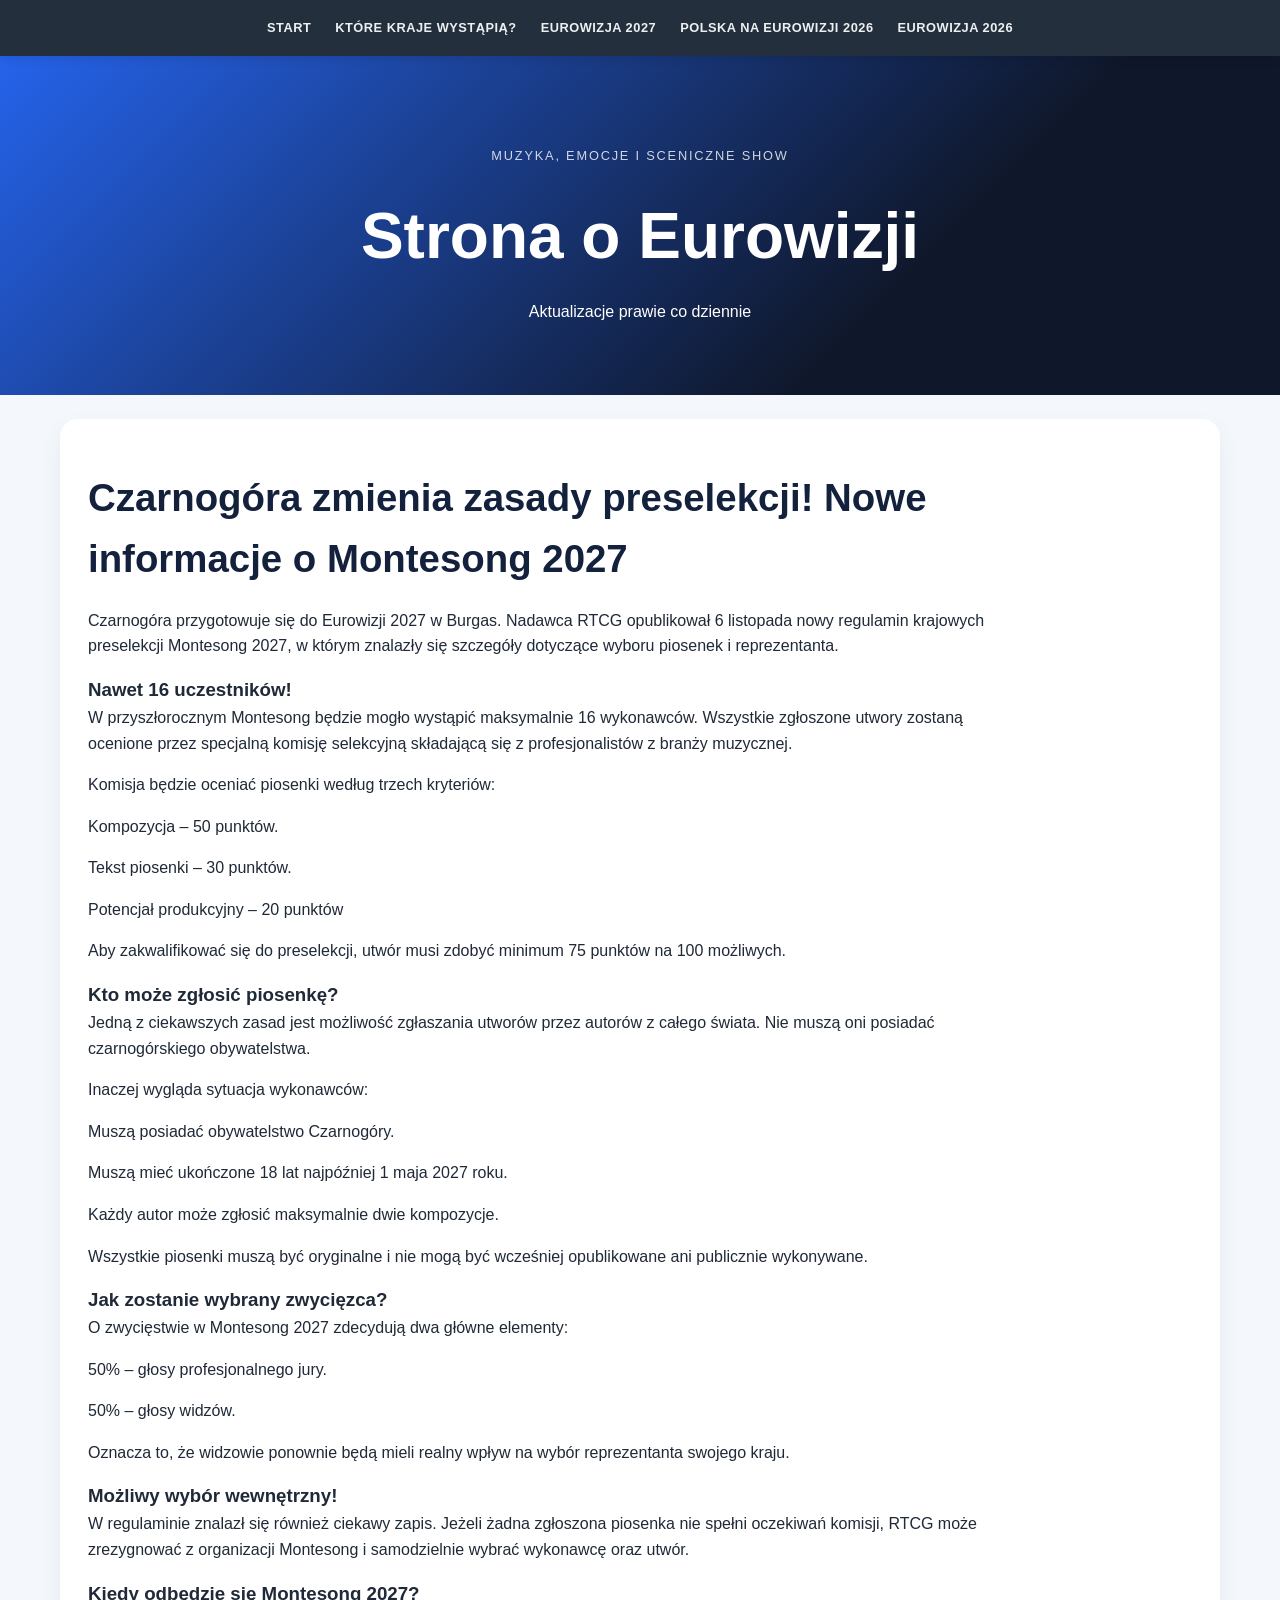
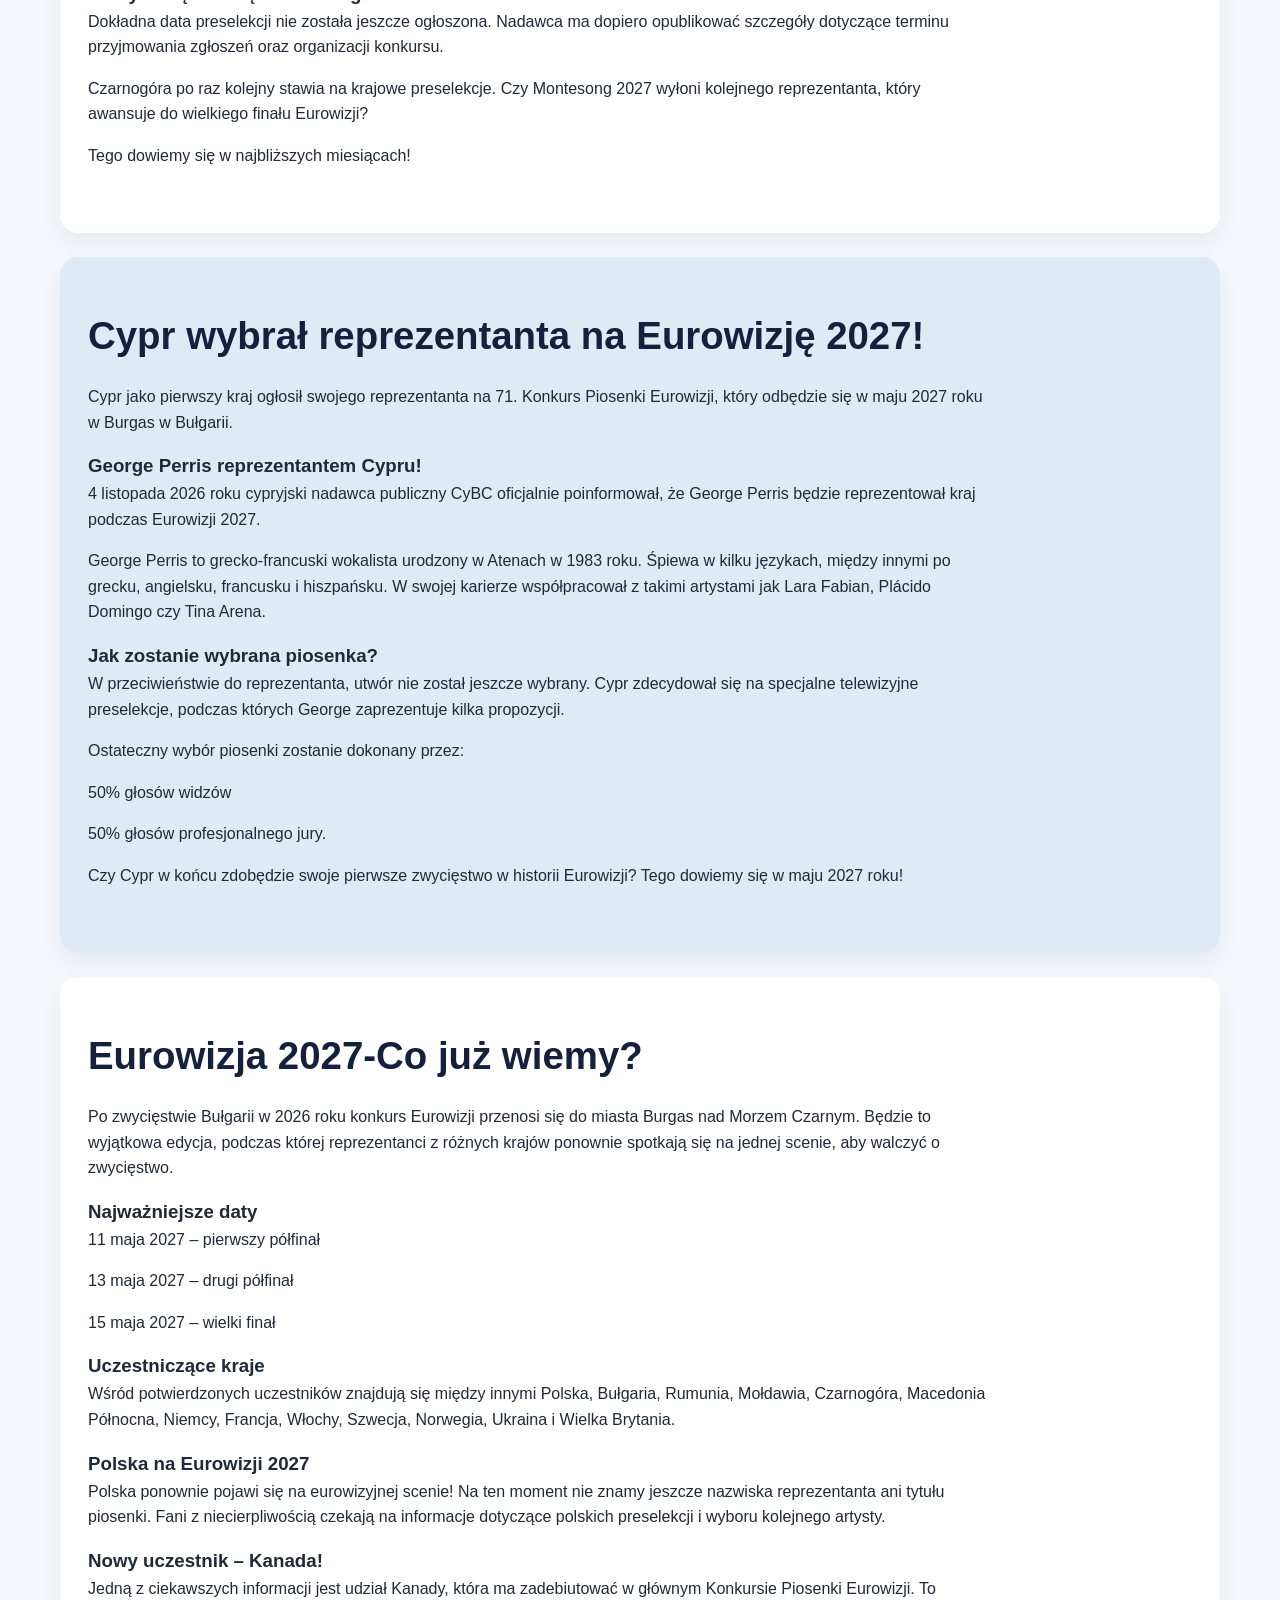
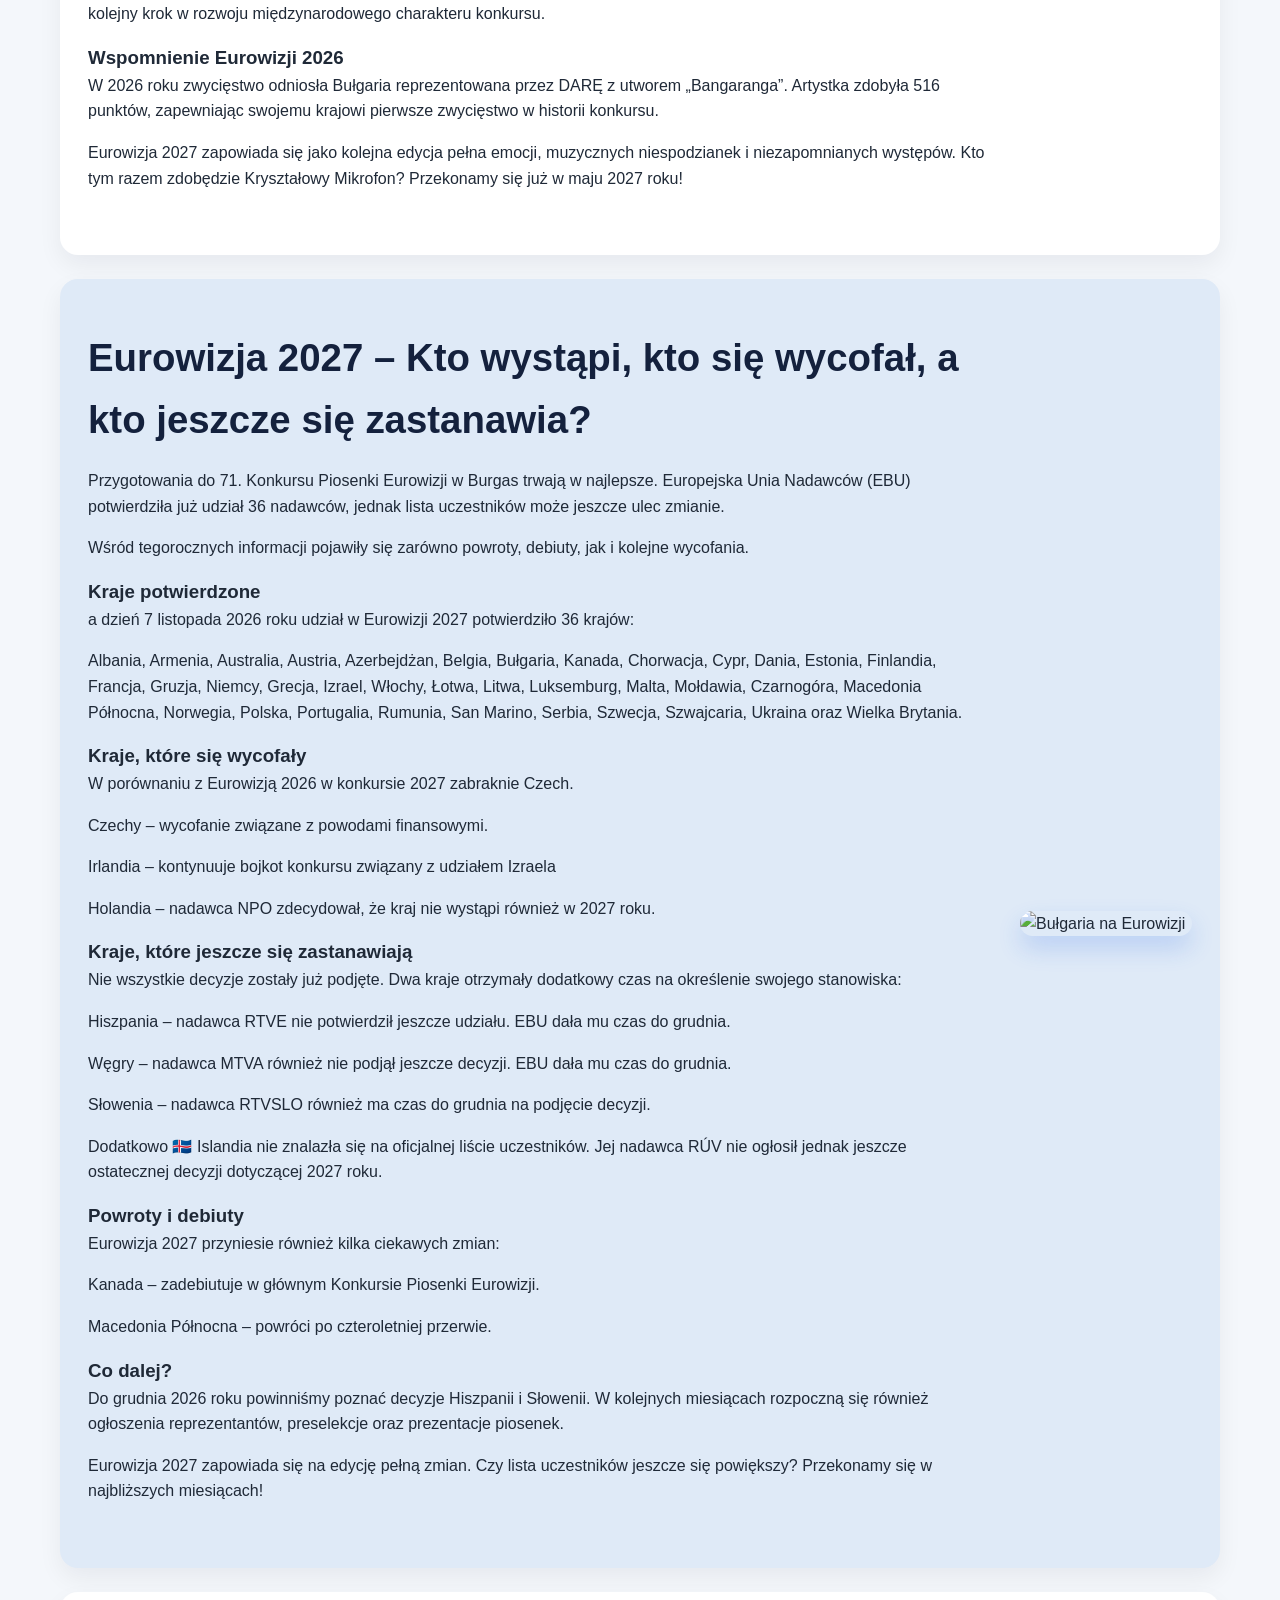
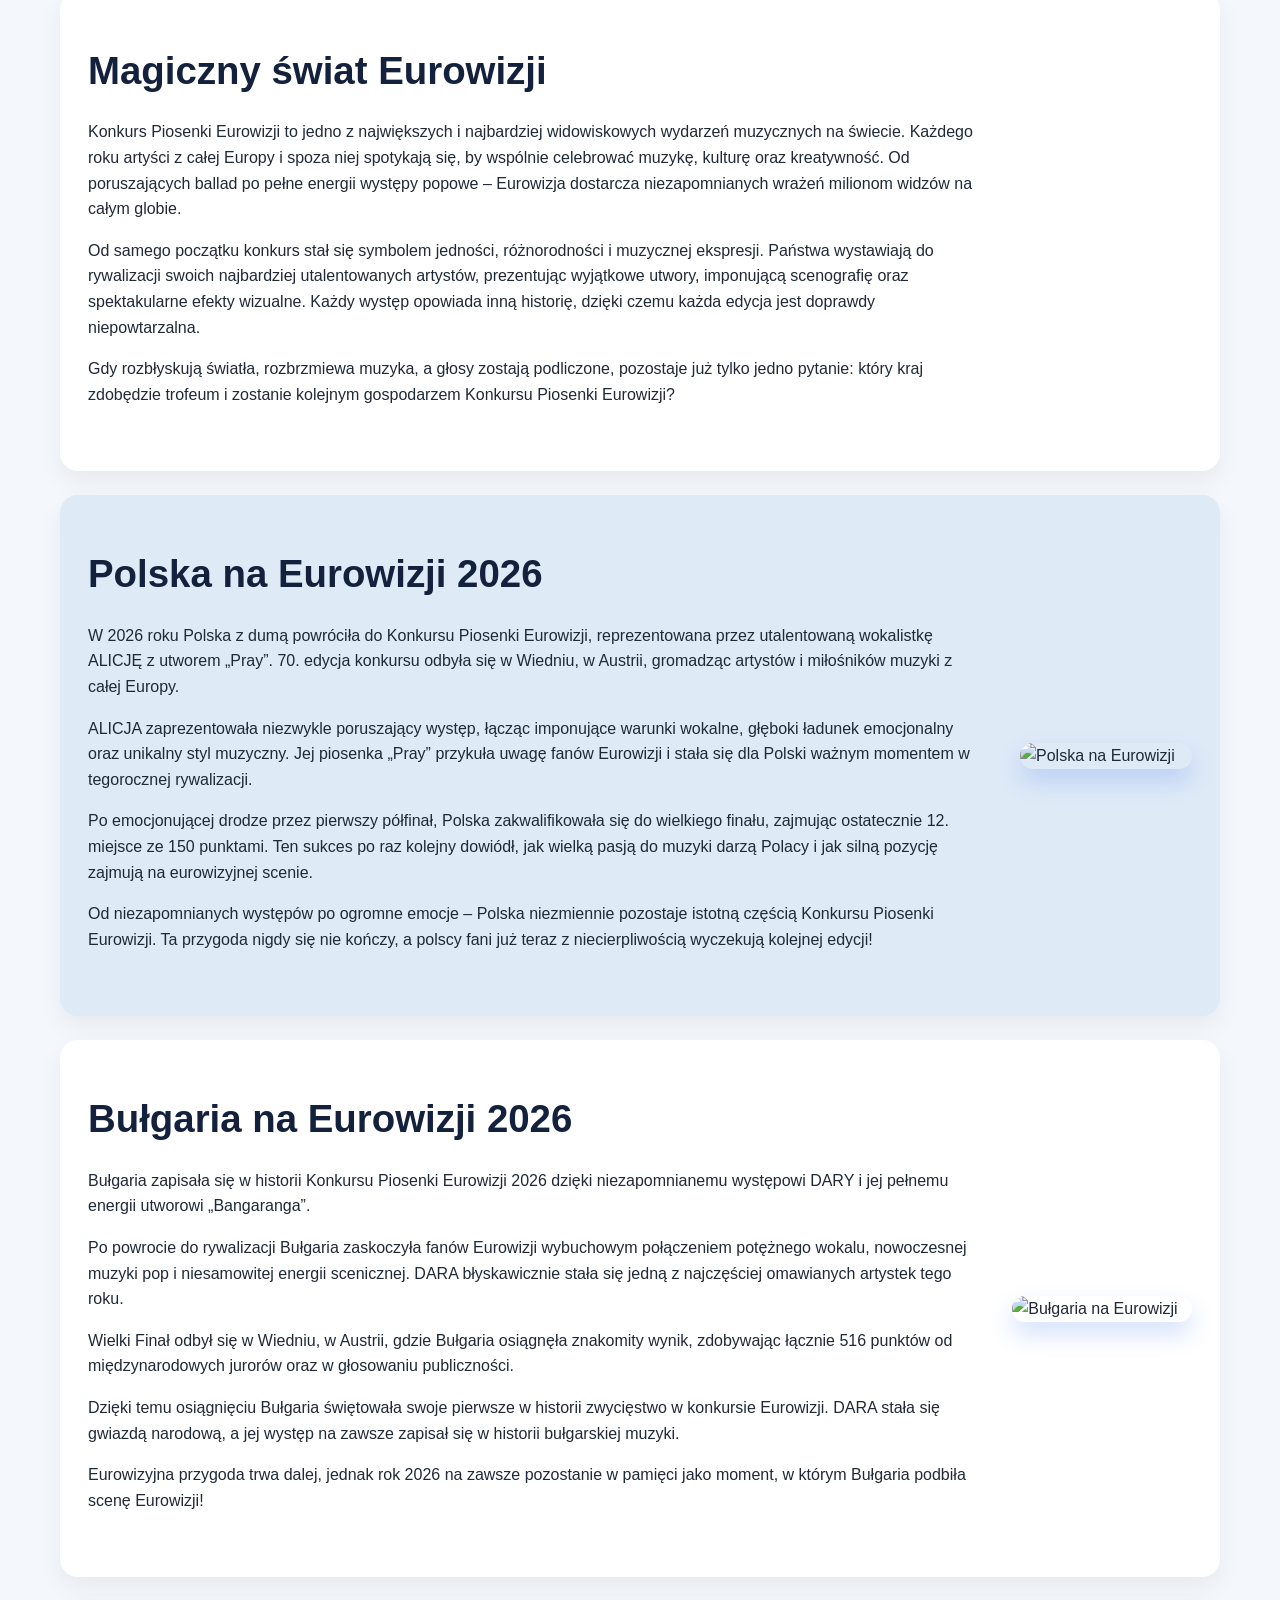
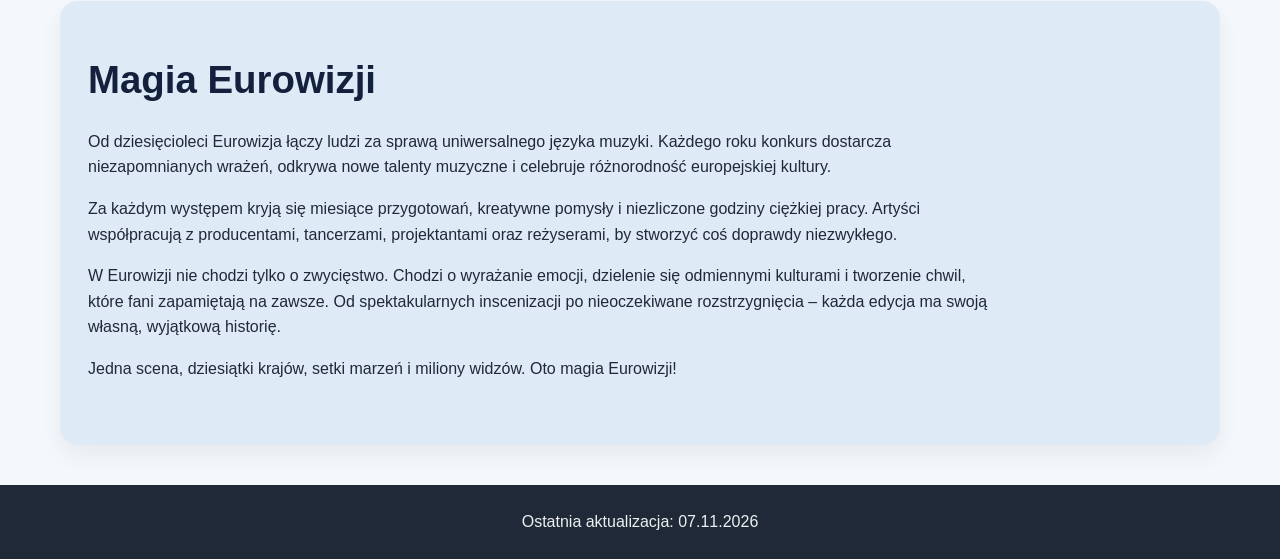
==== commit bdd7970a: "Add files via upload" ====
--- a/index.html
+++ b/index.html
@@ -9,21 +9,61 @@
   <body>
     <nav>
       <a href="#start">Start</a>
-      <a href="#eurowizja 2027">Eurowizja 2027</a>
-      <a href="#polska na eurowizji 2026">Polska na Eurowizji 2026</a>
-      <a href="#eurowizja 2026">Eurowizja 2026</a>
+      <a href="#kto-wystapi-na-eurowizji-2027">Które kraje wystąpią?</a>
+      <a href="#eurowizja-2027">Eurowizja 2027</a>
+      <a href="#polska-na-eurowizji-2026">Polska na Eurowizji 2026</a>
+      <a href="#eurowizja-2026">Eurowizja 2026</a>
     </nav>
 
     <header>
       <div class="header-content">
         <p class="eyebrow">Muzyka, emocje i sceniczne show</p>
         <h1>Strona o Eurowizji</h1>
-        <p>Aktualizacje średnio co tydzień</p>
+        <p>Aktualizacje prawie co dziennie</p>
       </div>
     </header>
 
     <main>
-        <section id="start" class="dark">
+        <section id="start" class="light">
+            <div class="tekst">
+            <h2>Czarnogóra zmienia zasady preselekcji! Nowe informacje o Montesong 2027</h2>
+            <p>Czarnogóra przygotowuje się do Eurowizji 2027 w Burgas.
+               Nadawca RTCG opublikował 6 listopada nowy regulamin krajowych preselekcji Montesong 2027,
+                w którym znalazły się szczegóły dotyczące wyboru piosenek i reprezentanta.</p>
+            <h3>Nawet 16 uczestników!</h3>
+            <p>W przyszłorocznym Montesong będzie mogło wystąpić maksymalnie 16 wykonawców.
+               Wszystkie zgłoszone utwory zostaną ocenione przez specjalną komisję selekcyjną składającą się z profesjonalistów z branży muzycznej.</p>
+            <p>Komisja będzie oceniać piosenki według trzech kryteriów:</p>
+            <p>Kompozycja – 50 punktów.</p>
+            <p>Tekst piosenki – 30 punktów.</p>
+            <p>Potencjał produkcyjny – 20 punktów</p>
+            <p>Aby zakwalifikować się do preselekcji, utwór musi zdobyć minimum 75 punktów na 100 możliwych.</p>
+            <h3>Kto może zgłosić piosenkę?</h3>
+            <p>Jedną z ciekawszych zasad jest możliwość zgłaszania utworów przez autorów z całego świata.
+               Nie muszą oni posiadać czarnogórskiego obywatelstwa.</p>
+            <p>Inaczej wygląda sytuacja wykonawców:</p>
+            <p>Muszą posiadać obywatelstwo Czarnogóry.</p>
+            <p>Muszą mieć ukończone 18 lat najpóźniej 1 maja 2027 roku.</p>
+            <p>Każdy autor może zgłosić maksymalnie dwie kompozycje.</p>
+            <p>Wszystkie piosenki muszą być oryginalne i nie mogą być wcześniej opublikowane ani publicznie wykonywane.</p>
+            <h3>Jak zostanie wybrany zwycięzca?</h3>
+            <p>O zwycięstwie w Montesong 2027 zdecydują dwa główne elementy:</p>
+            <p>50% – głosy profesjonalnego jury.</p>
+            <p>50% – głosy widzów.</p>
+            <p>Oznacza to, że widzowie ponownie będą mieli realny wpływ na wybór reprezentanta swojego kraju.</p>
+            <h3>Możliwy wybór wewnętrzny!</h3>
+            <p>W regulaminie znalazł się również ciekawy zapis.
+               Jeżeli żadna zgłoszona piosenka nie spełni oczekiwań komisji,
+                RTCG może zrezygnować z organizacji Montesong i samodzielnie wybrać wykonawcę oraz utwór.</p>
+            <h3>Kiedy odbędzie się Montesong 2027?</h3>
+            <p>Dokładna data preselekcji nie została jeszcze ogłoszona.
+               Nadawca ma dopiero opublikować szczegóły dotyczące terminu przyjmowania zgłoszeń oraz organizacji konkursu.</p>
+            <p>Czarnogóra po raz kolejny stawia na krajowe preselekcje.
+               Czy Montesong 2027 wyłoni kolejnego reprezentanta, który awansuje do wielkiego finału Eurowizji?</p>
+            <p>Tego dowiemy się w najbliższych miesiącach!</p>
+          </div>
+        </section>
+        <section class="dark">
         <div class="tekst">
             <h2>Cypr wybrał reprezentanta na Eurowizję 2027!</h2>
             <p>Cypr jako pierwszy kraj ogłosił swojego reprezentanta na 71.
@@ -44,7 +84,7 @@
             <p>Czy Cypr w końcu zdobędzie swoje pierwsze zwycięstwo w historii Eurowizji? Tego dowiemy się w maju 2027 roku!</p>
         </div>
         </section>
-              <section id="eurowizja 2027" class="light">
+              <section id="eurowizja-2027" class="light">
         <div class="tekst">
           <h2>Eurowizja 2027-Co już wiemy?</h2>
           <p>
@@ -77,7 +117,7 @@
         </div>
       </section>
 
-      <section id="Kture kraje wystąpią?" class="dark z-obrazem reverse">
+      <section id="kto-wystapi-na-eurowizji-2027" class="dark z-obrazem reverse">
         <img
           class="side-image"
           src="https://escspot.pl/wp-content/uploads/2026/10/Kopia-%E2%80%93-ESC-SPOT-POST-110.png"
@@ -144,7 +184,7 @@
         </div>
       </section>
 
-      <section id="polska na eurowizji 2026" class="dark z-obrazem">
+      <section id="polska-na-eurowizji-2026" class="dark z-obrazem">
         <div class="tekst">
           <h2>Polska na Eurowizji 2026</h2>
           <p>
@@ -179,7 +219,7 @@
         />
       </section>
 
-      <section id="eurowizja 2026" class="light z-obrazem reverse">
+      <section id="eurowizja-2026" class="light z-obrazem reverse">
         <img
           class="side-image"
           src="https://encrypted-tbn0.gstatic.com/images?q=tbn:ANd9GcS3hpkgYu0b_jIl4oDjtGbr2qVhYwMWoqv8GHYHBjSXl1fikurV0redYvXi&s=10"
@@ -244,7 +284,7 @@
     </main>
 
     <footer>
-      <p>Ostatnia aktualizacja: 6,11,2026</p>
+      <p>Ostatnia aktualizacja: 07.11.2026</p>
     </footer>
   </body>
 </html>
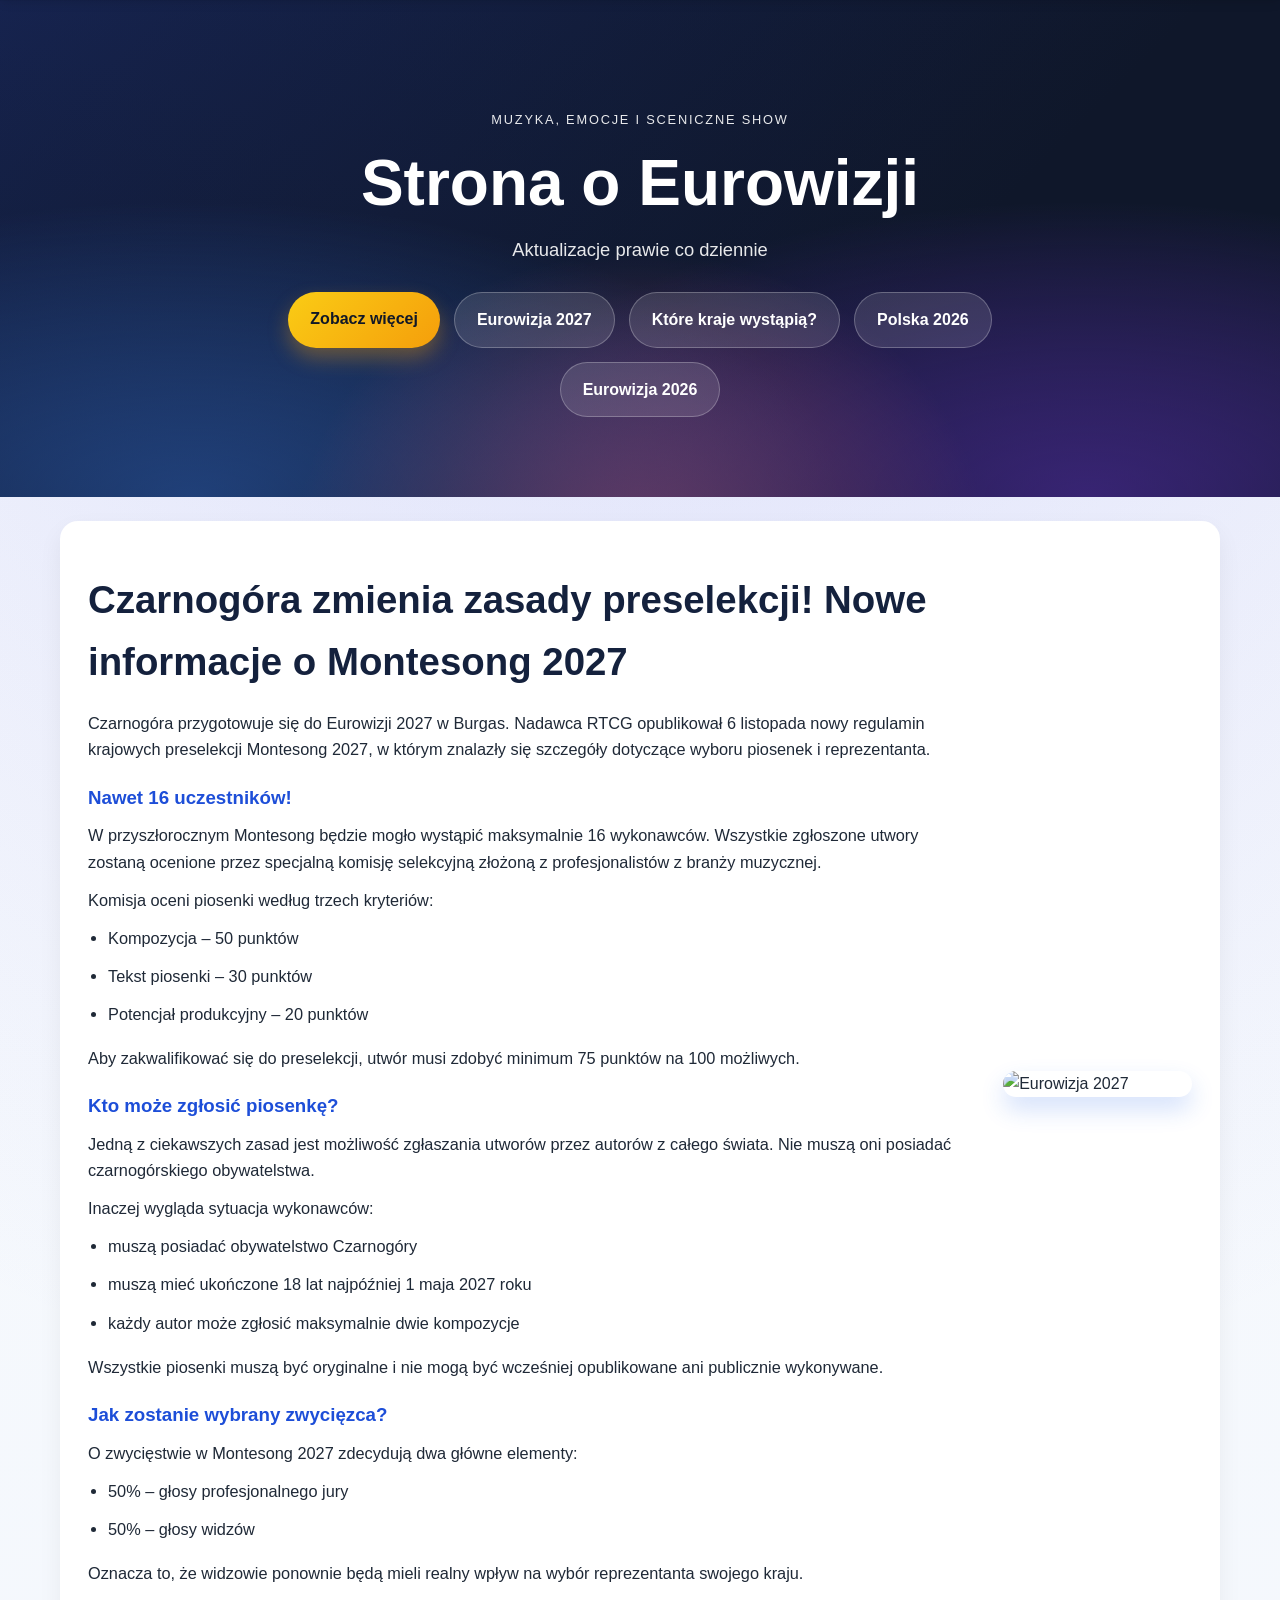
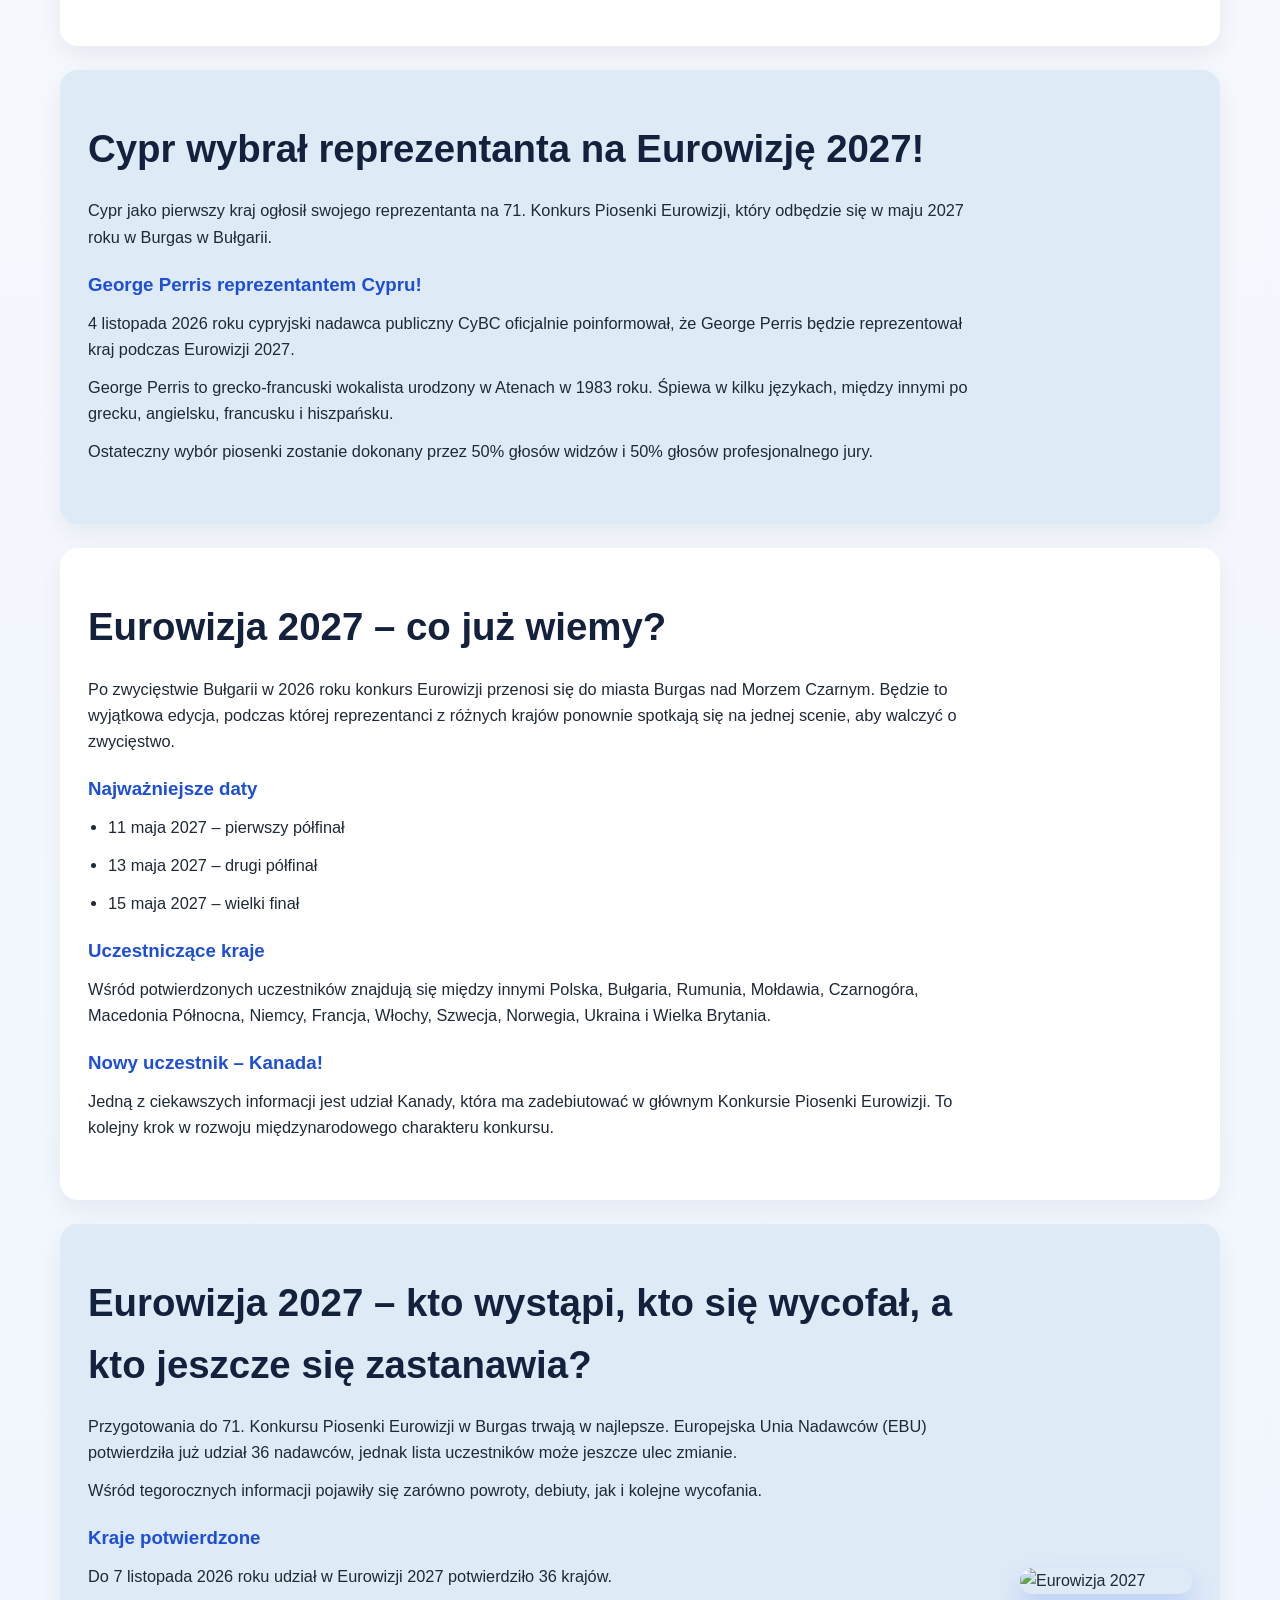
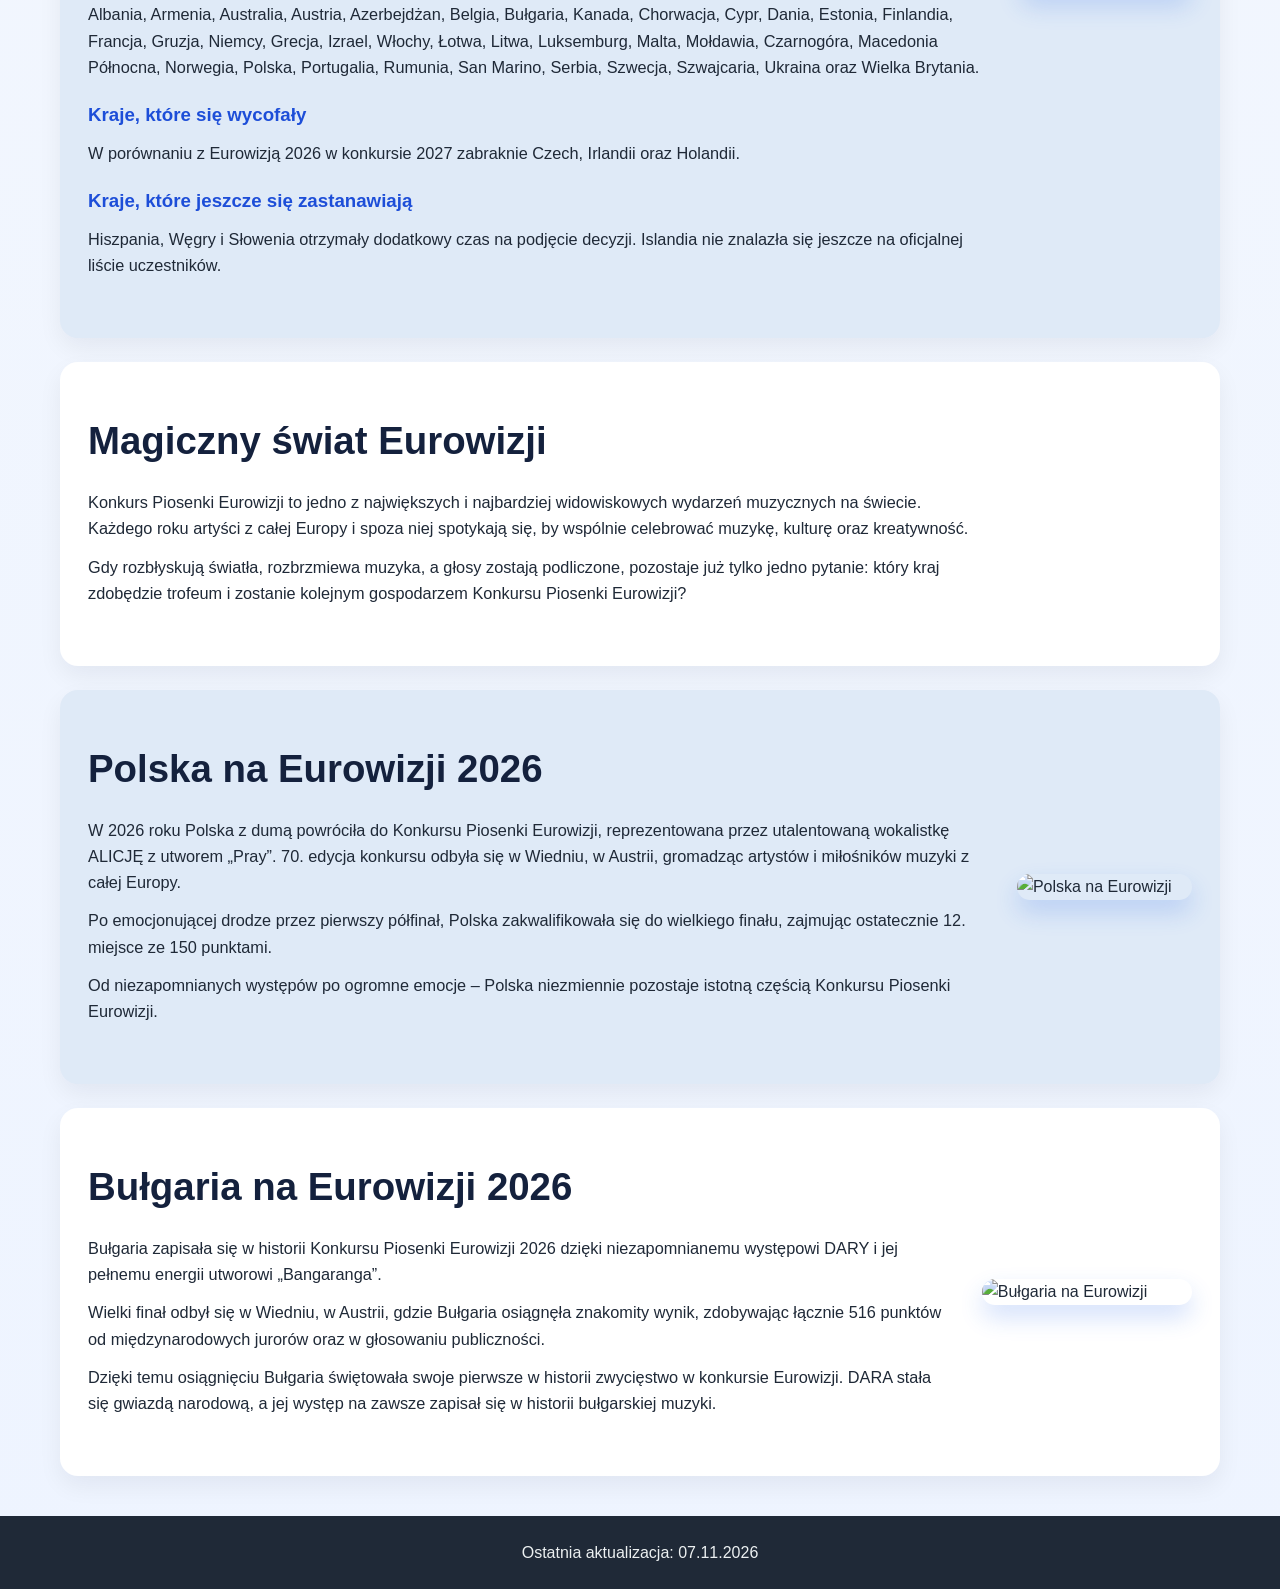
==== commit ee264a19: "Add files via upload" ====
--- a/index.html
+++ b/index.html
@@ -1,290 +1,260 @@
-<!DOCTYPE html>
-<html lang="pl">
-  <head>
-    <meta charset="UTF-8" />
-    <meta name="viewport" content="width=device-width, initial-scale=1.0" />
-    <title>Eurowizja 2026</title>
-    <link rel="stylesheet" href="style.css" />
-  </head>
-  <body>
-    <nav>
-      <a href="#start">Start</a>
-      <a href="#kto-wystapi-na-eurowizji-2027">Które kraje wystąpią?</a>
-      <a href="#eurowizja-2027">Eurowizja 2027</a>
-      <a href="#polska-na-eurowizji-2026">Polska na Eurowizji 2026</a>
-      <a href="#eurowizja-2026">Eurowizja 2026</a>
-    </nav>
-
-    <header>
-      <div class="header-content">
-        <p class="eyebrow">Muzyka, emocje i sceniczne show</p>
-        <h1>Strona o Eurowizji</h1>
-        <p>Aktualizacje prawie co dziennie</p>
-      </div>
-    </header>
-
-    <main>
-        <section id="start" class="light">
-            <div class="tekst">
-            <h2>Czarnogóra zmienia zasady preselekcji! Nowe informacje o Montesong 2027</h2>
-            <p>Czarnogóra przygotowuje się do Eurowizji 2027 w Burgas.
-               Nadawca RTCG opublikował 6 listopada nowy regulamin krajowych preselekcji Montesong 2027,
-                w którym znalazły się szczegóły dotyczące wyboru piosenek i reprezentanta.</p>
-            <h3>Nawet 16 uczestników!</h3>
-            <p>W przyszłorocznym Montesong będzie mogło wystąpić maksymalnie 16 wykonawców.
-               Wszystkie zgłoszone utwory zostaną ocenione przez specjalną komisję selekcyjną składającą się z profesjonalistów z branży muzycznej.</p>
-            <p>Komisja będzie oceniać piosenki według trzech kryteriów:</p>
-            <p>Kompozycja – 50 punktów.</p>
-            <p>Tekst piosenki – 30 punktów.</p>
-            <p>Potencjał produkcyjny – 20 punktów</p>
-            <p>Aby zakwalifikować się do preselekcji, utwór musi zdobyć minimum 75 punktów na 100 możliwych.</p>
-            <h3>Kto może zgłosić piosenkę?</h3>
-            <p>Jedną z ciekawszych zasad jest możliwość zgłaszania utworów przez autorów z całego świata.
-               Nie muszą oni posiadać czarnogórskiego obywatelstwa.</p>
-            <p>Inaczej wygląda sytuacja wykonawców:</p>
-            <p>Muszą posiadać obywatelstwo Czarnogóry.</p>
-            <p>Muszą mieć ukończone 18 lat najpóźniej 1 maja 2027 roku.</p>
-            <p>Każdy autor może zgłosić maksymalnie dwie kompozycje.</p>
-            <p>Wszystkie piosenki muszą być oryginalne i nie mogą być wcześniej opublikowane ani publicznie wykonywane.</p>
-            <h3>Jak zostanie wybrany zwycięzca?</h3>
-            <p>O zwycięstwie w Montesong 2027 zdecydują dwa główne elementy:</p>
-            <p>50% – głosy profesjonalnego jury.</p>
-            <p>50% – głosy widzów.</p>
-            <p>Oznacza to, że widzowie ponownie będą mieli realny wpływ na wybór reprezentanta swojego kraju.</p>
-            <h3>Możliwy wybór wewnętrzny!</h3>
-            <p>W regulaminie znalazł się również ciekawy zapis.
-               Jeżeli żadna zgłoszona piosenka nie spełni oczekiwań komisji,
-                RTCG może zrezygnować z organizacji Montesong i samodzielnie wybrać wykonawcę oraz utwór.</p>
-            <h3>Kiedy odbędzie się Montesong 2027?</h3>
-            <p>Dokładna data preselekcji nie została jeszcze ogłoszona.
-               Nadawca ma dopiero opublikować szczegóły dotyczące terminu przyjmowania zgłoszeń oraz organizacji konkursu.</p>
-            <p>Czarnogóra po raz kolejny stawia na krajowe preselekcje.
-               Czy Montesong 2027 wyłoni kolejnego reprezentanta, który awansuje do wielkiego finału Eurowizji?</p>
-            <p>Tego dowiemy się w najbliższych miesiącach!</p>
-          </div>
-        </section>
-        <section class="dark">
-        <div class="tekst">
-            <h2>Cypr wybrał reprezentanta na Eurowizję 2027!</h2>
-            <p>Cypr jako pierwszy kraj ogłosił swojego reprezentanta na 71.
-                Konkurs Piosenki Eurowizji, który odbędzie się w maju 2027 roku w Burgas w Bułgarii.</p>
-            <h3>George Perris reprezentantem Cypru!</h3>
-            <p>4 listopada 2026 roku cypryjski nadawca publiczny CyBC oficjalnie poinformował,
-                 że George Perris będzie reprezentował kraj podczas Eurowizji 2027.</p>
-            <p>George Perris to grecko-francuski wokalista urodzony w Atenach w 1983 roku.
-                 Śpiewa w kilku językach, między innymi po grecku, angielsku, francusku i hiszpańsku.
-                  W swojej karierze współpracował z takimi artystami jak Lara Fabian, Plácido Domingo czy Tina Arena.</p>
-            <h3>Jak zostanie wybrana piosenka?</h3>
-            <p>W przeciwieństwie do reprezentanta, utwór nie został jeszcze wybrany.
-                 Cypr zdecydował się na specjalne telewizyjne preselekcje,
-                  podczas których George zaprezentuje kilka propozycji.</p>
-            <p>Ostateczny wybór piosenki zostanie dokonany przez:</p>
-            <p>50% głosów widzów</p>
-            <p>50% głosów profesjonalnego jury.</p>
-            <p>Czy Cypr w końcu zdobędzie swoje pierwsze zwycięstwo w historii Eurowizji? Tego dowiemy się w maju 2027 roku!</p>
-        </div>
-        </section>
-              <section id="eurowizja-2027" class="light">
-        <div class="tekst">
-          <h2>Eurowizja 2027-Co już wiemy?</h2>
-          <p>
-            Po zwycięstwie Bułgarii w 2026 roku konkurs Eurowizji przenosi się do miasta Burgas nad Morzem Czarnym.
-            Będzie to wyjątkowa edycja, podczas której reprezentanci z różnych krajów ponownie spotkają się na jednej scenie,
-             aby walczyć o zwycięstwo.
-          </p>
-          <h3>Najważniejsze daty</h3>
-          <p>11 maja 2027 – pierwszy półfinał</p>
-           <p>13 maja 2027 – drugi półfinał</p>
-           <p>15 maja 2027 – wielki finał</p>
-          <h3>Uczestniczące kraje</h3>
-          <p>Wśród potwierdzonych uczestników znajdują się między innymi
-             Polska, Bułgaria, Rumunia, Mołdawia, Czarnogóra, Macedonia Północna, Niemcy, Francja,
-              Włochy, Szwecja, Norwegia, Ukraina i Wielka Brytania.</p>
-            <h3>Polska na Eurowizji 2027</h3>
-            <p>Polska ponownie pojawi się na eurowizyjnej scenie!
-                 Na ten moment nie znamy jeszcze nazwiska reprezentanta ani tytułu piosenki.
-                  Fani z niecierpliwością czekają na informacje dotyczące polskich preselekcji i wyboru kolejnego artysty.
-            </p>
-            <h3>Nowy uczestnik – Kanada!</h3>
-            <p>Jedną z ciekawszych informacji jest udział Kanady, która ma zadebiutować w głównym Konkursie Piosenki Eurowizji. 
-                To kolejny krok w rozwoju międzynarodowego charakteru konkursu.</p>
-            <h3>Wspomnienie Eurowizji 2026</h3>
-            <p>W 2026 roku zwycięstwo odniosła Bułgaria reprezentowana przez DARĘ z utworem „Bangaranga”.
-                Artystka zdobyła 516 punktów, zapewniając swojemu krajowi pierwsze zwycięstwo w historii konkursu.</p>
-          </p>
-            <p>Eurowizja 2027 zapowiada się jako kolejna edycja pełna emocji, muzycznych niespodzianek i niezapomnianych występów.
-                 Kto tym razem zdobędzie Kryształowy Mikrofon? Przekonamy się już w maju 2027 roku!</p>
-        </div>
-      </section>
-
-      <section id="kto-wystapi-na-eurowizji-2027" class="dark z-obrazem reverse">
-        <img
-          class="side-image"
-          src="https://escspot.pl/wp-content/uploads/2026/10/Kopia-%E2%80%93-ESC-SPOT-POST-110.png"
-          alt="Bułgaria na Eurowizji"
-        />
-        <div class="tekst">
-          <h2>Eurowizja 2027 – Kto wystąpi, kto się wycofał, a kto jeszcze się zastanawia?</h2>
-          <p>Przygotowania do 71. Konkursu Piosenki Eurowizji w Burgas trwają w najlepsze.
-             Europejska Unia Nadawców (EBU) potwierdziła już udział 36 nadawców, jednak lista uczestników może jeszcze ulec zmianie.</p>
-          <p>Wśród tegorocznych informacji pojawiły się zarówno powroty, debiuty, jak i kolejne wycofania.</p>
-          <h3> Kraje potwierdzone</h3>
-          <p>a dzień 7 listopada 2026 roku udział w Eurowizji 2027 potwierdziło 36 krajów:</p>
-          <p>Albania, Armenia, Australia, Austria, Azerbejdżan, Belgia, Bułgaria, Kanada, Chorwacja, Cypr,
-             Dania, Estonia, Finlandia, Francja, Gruzja, Niemcy, Grecja, Izrael, Włochy, Łotwa, Litwa, Luksemburg, Malta,
-              Mołdawia, Czarnogóra, Macedonia Północna, Norwegia, Polska, Portugalia, Rumunia, San Marino,
-               Serbia, Szwecja, Szwajcaria, Ukraina oraz Wielka Brytania.</p>
-          <h3>Kraje, które się wycofały</h3>
-          <p>W porównaniu z Eurowizją 2026 w konkursie 2027 zabraknie Czech.</p>
-          <p>Czechy – wycofanie związane z powodami finansowymi.</p>
-          <p>Irlandia – kontynuuje bojkot konkursu związany z udziałem Izraela</p>
-          <p>Holandia – nadawca NPO zdecydował, że kraj nie wystąpi również w 2027 roku.</p>
-          <h3>Kraje, które jeszcze się zastanawiają</h3>
-          <p>Nie wszystkie decyzje zostały już podjęte. Dwa kraje otrzymały dodatkowy czas na określenie swojego stanowiska:</p>
-          <p>Hiszpania – nadawca RTVE nie potwierdził jeszcze udziału. EBU dała mu czas do grudnia.</p>
-          <p>Węgry – nadawca MTVA również nie podjął jeszcze decyzji. EBU dała mu czas do grudnia.</p>
-          <p>Słowenia – nadawca RTVSLO również ma czas do grudnia na podjęcie decyzji.</p>
-          <p>Dodatkowo 🇮🇸 Islandia nie znalazła się na oficjalnej liście uczestników.
-             Jej nadawca RÚV nie ogłosił jednak jeszcze ostatecznej decyzji dotyczącej 2027 roku.</p>
-          <h3>Powroty i debiuty</h3>
-          <p>Eurowizja 2027 przyniesie również kilka ciekawych zmian:</p>
-          <p>Kanada – zadebiutuje w głównym Konkursie Piosenki Eurowizji.</p>
-          <p>Macedonia Północna – powróci po czteroletniej przerwie.</p>
-          <h3>Co dalej?</h3>
-          <p>Do grudnia 2026 roku powinniśmy poznać decyzje Hiszpanii i Słowenii.
-             W kolejnych miesiącach rozpoczną się również ogłoszenia reprezentantów, preselekcje oraz prezentacje piosenek.</p>
-          <p>Eurowizja 2027 zapowiada się na edycję pełną zmian. Czy lista uczestników jeszcze się powiększy? Przekonamy się w najbliższych miesiącach!</p>
-        </div>
-      </section>
-
-      <section class="light">
-        <div class="tekst">
-          <h2>Magiczny świat Eurowizji</h2>
-          <p>
-            Konkurs Piosenki Eurowizji to jedno z największych i najbardziej
-            widowiskowych wydarzeń muzycznych na świecie. Każdego roku artyści z
-            całej Europy i spoza niej spotykają się, by wspólnie celebrować
-            muzykę, kulturę oraz kreatywność. Od poruszających ballad po pełne
-            energii występy popowe – Eurowizja dostarcza niezapomnianych wrażeń
-            milionom widzów na całym globie.
-          </p>
-          <p>
-            Od samego początku konkurs stał się symbolem jedności,
-            różnorodności i muzycznej ekspresji. Państwa wystawiają do rywalizacji
-            swoich najbardziej utalentowanych artystów, prezentując wyjątkowe
-            utwory, imponującą scenografię oraz spektakularne efekty wizualne.
-            Każdy występ opowiada inną historię, dzięki czemu każda edycja jest
-            doprawdy niepowtarzalna.
-          </p>
-          <p>
-            Gdy rozbłyskują światła, rozbrzmiewa muzyka, a głosy zostają
-            podliczone, pozostaje już tylko jedno pytanie: który kraj zdobędzie
-            trofeum i zostanie kolejnym gospodarzem Konkursu Piosenki Eurowizji?
-          </p>
-        </div>
-      </section>
-
-      <section id="polska-na-eurowizji-2026" class="dark z-obrazem">
-        <div class="tekst">
-          <h2>Polska na Eurowizji 2026</h2>
-          <p>
-            W 2026 roku Polska z dumą powróciła do Konkursu Piosenki Eurowizji,
-            reprezentowana przez utalentowaną wokalistkę ALICJĘ z utworem „Pray”.
-            70. edycja konkursu odbyła się w Wiedniu, w Austrii, gromadząc artystów
-            i miłośników muzyki z całej Europy.
-          </p>
-          <p>
-            ALICJA zaprezentowała niezwykle poruszający występ, łącząc imponujące
-            warunki wokalne, głęboki ładunek emocjonalny oraz unikalny styl
-            muzyczny. Jej piosenka „Pray” przykuła uwagę fanów Eurowizji i stała
-            się dla Polski ważnym momentem w tegorocznej rywalizacji.
-          </p>
-          <p>
-            Po emocjonującej drodze przez pierwszy półfinał, Polska zakwalifikowała
-            się do wielkiego finału, zajmując ostatecznie 12. miejsce ze 150
-            punktami. Ten sukces po raz kolejny dowiódł, jak wielką pasją do
-            muzyki darzą Polacy i jak silną pozycję zajmują na eurowizyjnej scenie.
-          </p>
-          <p>
-            Od niezapomnianych występów po ogromne emocje – Polska niezmiennie
-            pozostaje istotną częścią Konkursu Piosenki Eurowizji. Ta przygoda
-            nigdy się nie kończy, a polscy fani już teraz z niecierpliwością
-            wyczekują kolejnej edycji!
-          </p>
-        </div>
-        <img
-          class="side-image"
-          src="https://cdn.galleries.smcloud.net/thumbs/gf-SnSf-puCA-dYEK_parada-flag-eurowizja-2026-9-j.jpg"
-          alt="Polska na Eurowizji"
-        />
-      </section>
-
-      <section id="eurowizja-2026" class="light z-obrazem reverse">
-        <img
-          class="side-image"
-          src="https://encrypted-tbn0.gstatic.com/images?q=tbn:ANd9GcS3hpkgYu0b_jIl4oDjtGbr2qVhYwMWoqv8GHYHBjSXl1fikurV0redYvXi&s=10"
-          alt="Bułgaria na Eurowizji"
-        />
-        <div class="tekst">
-          <h2>Bułgaria na Eurowizji 2026</h2>
-          <p>
-            Bułgaria zapisała się w historii Konkursu Piosenki Eurowizji 2026 dzięki
-            niezapomnianemu występowi DARY i jej pełnemu energii utworowi
-            „Bangaranga”.
-          </p>
-          <p>
-            Po powrocie do rywalizacji Bułgaria zaskoczyła fanów Eurowizji
-            wybuchowym połączeniem potężnego wokalu, nowoczesnej muzyki pop i
-            niesamowitej energii scenicznej. DARA błyskawicznie stała się jedną z
-            najczęściej omawianych artystek tego roku.
-          </p>
-          <p>
-            Wielki Finał odbył się w Wiedniu, w Austrii, gdzie Bułgaria osiągnęła
-            znakomity wynik, zdobywając łącznie 516 punktów od międzynarodowych
-            jurorów oraz w głosowaniu publiczności.
-          </p>
-          <p>
-            Dzięki temu osiągnięciu Bułgaria świętowała swoje pierwsze w historii
-            zwycięstwo w konkursie Eurowizji. DARA stała się gwiazdą narodową, a
-            jej występ na zawsze zapisał się w historii bułgarskiej muzyki.
-          </p>
-          <p>
-            Eurowizyjna przygoda trwa dalej, jednak rok 2026 na zawsze pozostanie w
-            pamięci jako moment, w którym Bułgaria podbiła scenę Eurowizji!
-          </p>
-        </div>
-      </section>
-
-      <section class="dark">
-        <div class="tekst">
-          <h2>Magia Eurowizji</h2>
-          <p>
-            Od dziesięcioleci Eurowizja łączy ludzi za sprawą uniwersalnego języka
-            muzyki. Każdego roku konkurs dostarcza niezapomnianych wrażeń, odkrywa
-            nowe talenty muzyczne i celebruje różnorodność europejskiej kultury.
-          </p>
-          <p>
-            Za każdym występem kryją się miesiące przygotowań, kreatywne pomysły i
-            niezliczone godziny ciężkiej pracy. Artyści współpracują z producentami,
-            tancerzami, projektantami oraz reżyserami, by stworzyć coś doprawdy
-            niezwykłego.
-          </p>
-          <p>
-            W Eurowizji nie chodzi tylko o zwycięstwo. Chodzi o wyrażanie emocji,
-            dzielenie się odmiennymi kulturami i tworzenie chwil, które fani
-            zapamiętają na zawsze. Od spektakularnych inscenizacji po nieoczekiwane
-            rozstrzygnięcia – każda edycja ma swoją własną, wyjątkową historię.
-          </p>
-          <p>
-            Jedna scena, dziesiątki krajów, setki marzeń i miliony widzów. Oto magia
-            Eurowizji!
-          </p>
-        </div>
-      </section>
-    </main>
-
-    <footer>
-      <p>Ostatnia aktualizacja: 07.11.2026</p>
-    </footer>
-  </body>
-</html>
+﻿<!DOCTYPE html>
+<html lang="pl">
+  <head>
+    <meta charset="UTF-8" />
+    <meta name="viewport" content="width=device-width, initial-scale=1.0" />
+    <title>Eurowizja 2026</title>
+    <link rel="stylesheet" href="style.css" />
+  </head>
+  <body>
+    <nav class="nav-hidden" aria-label="Nawigacja główna">
+      <a href="#start">Start</a>
+      <a href="#kto-wystapi-na-eurowizji-2027">Które kraje wystąpią?</a>
+      <a href="#eurowizja-2027">Eurowizja 2027</a>
+      <a href="#polska-na-eurowizji-2026">Polska 2026</a>
+      <a href="#eurowizja-2026">Eurowizja 2026</a>
+    </nav>
+
+    <header id="start">
+      <div class="header-content">
+        <p class="eyebrow">Muzyka, emocje i sceniczne show</p>
+        <h1>Strona o Eurowizji</h1>
+        <p class="subtitle">Aktualizacje prawie co dziennie</p>
+
+        <div class="header-actions">
+          <a class="primary-btn" href="#pierwsza-strona">Zobacz więcej</a>
+          <a class="secondary-btn" href="#eurowizja-2027">Eurowizja 2027</a>
+          <a class="secondary-btn" href="#kto-wystapi-na-eurowizji-2027">Które kraje wystąpią?</a>
+          <a class="secondary-btn" href="#polska-na-eurowizji-2026">Polska 2026</a>
+          <a class="secondary-btn" href="#eurowizja-2026">Eurowizja 2026</a>
+
+        </div>
+      </div>
+    </header>
+
+    <main>
+      <section id="pierwsza-strona" class="light z-obrazem reverse">
+        <img
+          class="side-image"
+          src="https://escspot.pl/wp-content/uploads/2026/11/Tamara_ESC2026-scaled-e1793965270334.webp"
+          alt="Eurowizja 2027"
+        />
+
+        <div class="tekst">
+          <h2>Czarnogóra zmienia zasady preselekcji! Nowe informacje o Montesong 2027</h2>
+          <p>
+            Czarnogóra przygotowuje się do Eurowizji 2027 w Burgas. Nadawca RTCG opublikował
+            6 listopada nowy regulamin krajowych preselekcji Montesong 2027, w którym znalazły
+            się szczegóły dotyczące wyboru piosenek i reprezentanta.
+          </p>
+
+          <h3>Nawet 16 uczestników!</h3>
+          <p>
+            W przyszłorocznym Montesong będzie mogło wystąpić maksymalnie 16 wykonawców. Wszystkie
+            zgłoszone utwory zostaną ocenione przez specjalną komisję selekcyjną złożoną z
+            profesjonalistów z branży muzycznej.
+          </p>
+          <p>Komisja oceni piosenki według trzech kryteriów:</p>
+          <ul>
+            <li>Kompozycja – 50 punktów</li>
+            <li>Tekst piosenki – 30 punktów</li>
+            <li>Potencjał produkcyjny – 20 punktów</li>
+          </ul>
+          <p>Aby zakwalifikować się do preselekcji, utwór musi zdobyć minimum 75 punktów na 100 możliwych.</p>
+
+          <h3>Kto może zgłosić piosenkę?</h3>
+          <p>
+            Jedną z ciekawszych zasad jest możliwość zgłaszania utworów przez autorów z całego
+            świata. Nie muszą oni posiadać czarnogórskiego obywatelstwa.
+          </p>
+          <p>Inaczej wygląda sytuacja wykonawców:</p>
+          <ul>
+            <li>muszą posiadać obywatelstwo Czarnogóry</li>
+            <li>muszą mieć ukończone 18 lat najpóźniej 1 maja 2027 roku</li>
+            <li>każdy autor może zgłosić maksymalnie dwie kompozycje</li>
+          </ul>
+          <p>Wszystkie piosenki muszą być oryginalne i nie mogą być wcześniej opublikowane ani publicznie wykonywane.</p>
+
+          <h3>Jak zostanie wybrany zwycięzca?</h3>
+          <p>O zwycięstwie w Montesong 2027 zdecydują dwa główne elementy:</p>
+          <ul>
+            <li>50% – głosy profesjonalnego jury</li>
+            <li>50% – głosy widzów</li>
+          </ul>
+          <p>Oznacza to, że widzowie ponownie będą mieli realny wpływ na wybór reprezentanta swojego kraju.</p>
+        </div>
+      </section>
+
+      <section class="dark">
+        <div class="tekst">
+          <h2>Cypr wybrał reprezentanta na Eurowizję 2027!</h2>
+          <p>
+            Cypr jako pierwszy kraj ogłosił swojego reprezentanta na 71. Konkurs Piosenki Eurowizji,
+            który odbędzie się w maju 2027 roku w Burgas w Bułgarii.
+          </p>
+          <h3>George Perris reprezentantem Cypru!</h3>
+          <p>
+            4 listopada 2026 roku cypryjski nadawca publiczny CyBC oficjalnie poinformował, że
+            George Perris będzie reprezentował kraj podczas Eurowizji 2027.
+          </p>
+          <p>
+            George Perris to grecko-francuski wokalista urodzony w Atenach w 1983 roku. Śpiewa w kilku
+            językach, między innymi po grecku, angielsku, francusku i hiszpańsku.
+          </p>
+          <p>
+            Ostateczny wybór piosenki zostanie dokonany przez 50% głosów widzów i 50% głosów
+            profesjonalnego jury.
+          </p>
+        </div>
+      </section>
+
+      <section id="eurowizja-2027" class="light">
+        <div class="tekst">
+          <h2>Eurowizja 2027 – co już wiemy?</h2>
+          <p>
+            Po zwycięstwie Bułgarii w 2026 roku konkurs Eurowizji przenosi się do miasta Burgas nad
+            Morzem Czarnym. Będzie to wyjątkowa edycja, podczas której reprezentanci z różnych krajów
+            ponownie spotkają się na jednej scenie, aby walczyć o zwycięstwo.
+          </p>
+
+          <h3>Najważniejsze daty</h3>
+          <ul>
+            <li>11 maja 2027 – pierwszy półfinał</li>
+            <li>13 maja 2027 – drugi półfinał</li>
+            <li>15 maja 2027 – wielki finał</li>
+          </ul>
+
+          <h3>Uczestniczące kraje</h3>
+          <p>
+            Wśród potwierdzonych uczestników znajdują się między innymi Polska, Bułgaria, Rumunia,
+            Mołdawia, Czarnogóra, Macedonia Północna, Niemcy, Francja, Włochy, Szwecja, Norwegia,
+            Ukraina i Wielka Brytania.
+          </p>
+
+          <h3>Nowy uczestnik – Kanada!</h3>
+          <p>
+            Jedną z ciekawszych informacji jest udział Kanady, która ma zadebiutować w głównym Konkursie
+            Piosenki Eurowizji. To kolejny krok w rozwoju międzynarodowego charakteru konkursu.
+          </p>
+        </div>
+      </section>
+
+      <section id="kto-wystapi-na-eurowizji-2027" class="dark z-obrazem reverse">
+        <img
+          class="side-image"
+          src="https://escspot.pl/wp-content/uploads/2026/10/Kopia-%E2%80%93-ESC-SPOT-POST-110.png"
+          alt="Eurowizja 2027"
+        />
+        <div class="tekst">
+          <h2>Eurowizja 2027 – kto wystąpi, kto się wycofał, a kto jeszcze się zastanawia?</h2>
+          <p>
+            Przygotowania do 71. Konkursu Piosenki Eurowizji w Burgas trwają w najlepsze. Europejska
+            Unia Nadawców (EBU) potwierdziła już udział 36 nadawców, jednak lista uczestników może
+            jeszcze ulec zmianie.
+          </p>
+          <p>Wśród tegorocznych informacji pojawiły się zarówno powroty, debiuty, jak i kolejne wycofania.</p>
+
+          <h3>Kraje potwierdzone</h3>
+          <p>Do 7 listopada 2026 roku udział w Eurowizji 2027 potwierdziło 36 krajów.</p>
+          <p>
+            Albania, Armenia, Australia, Austria, Azerbejdżan, Belgia, Bułgaria, Kanada, Chorwacja,
+            Cypr, Dania, Estonia, Finlandia, Francja, Gruzja, Niemcy, Grecja, Izrael, Włochy, Łotwa,
+            Litwa, Luksemburg, Malta, Mołdawia, Czarnogóra, Macedonia Północna, Norwegia, Polska,
+            Portugalia, Rumunia, San Marino, Serbia, Szwecja, Szwajcaria, Ukraina oraz Wielka Brytania.
+          </p>
+
+          <h3>Kraje, które się wycofały</h3>
+          <p>W porównaniu z Eurowizją 2026 w konkursie 2027 zabraknie Czech, Irlandii oraz Holandii.</p>
+
+          <h3>Kraje, które jeszcze się zastanawiają</h3>
+          <p>
+            Hiszpania, Węgry i Słowenia otrzymały dodatkowy czas na podjęcie decyzji. Islandia nie
+            znalazła się jeszcze na oficjalnej liście uczestników.
+          </p>
+        </div>
+      </section>
+
+      <section class="light">
+        <div class="tekst">
+          <h2>Magiczny świat Eurowizji</h2>
+          <p>
+            Konkurs Piosenki Eurowizji to jedno z największych i najbardziej widowiskowych wydarzeń
+            muzycznych na świecie. Każdego roku artyści z całej Europy i spoza niej spotykają się,
+            by wspólnie celebrować muzykę, kulturę oraz kreatywność.
+          </p>
+          <p>
+            Gdy rozbłyskują światła, rozbrzmiewa muzyka, a głosy zostają podliczone, pozostaje już
+            tylko jedno pytanie: który kraj zdobędzie trofeum i zostanie kolejnym gospodarzem Konkursu
+            Piosenki Eurowizji?
+          </p>
+        </div>
+      </section>
+
+      <section id="polska-na-eurowizji-2026" class="dark z-obrazem">
+        <div class="tekst">
+          <h2>Polska na Eurowizji 2026</h2>
+          <p>
+            W 2026 roku Polska z dumą powróciła do Konkursu Piosenki Eurowizji, reprezentowana przez
+            utalentowaną wokalistkę ALICJĘ z utworem „Pray”. 70. edycja konkursu odbyła się w Wiedniu,
+            w Austrii, gromadząc artystów i miłośników muzyki z całej Europy.
+          </p>
+          <p>
+            Po emocjonującej drodze przez pierwszy półfinał, Polska zakwalifikowała się do wielkiego
+            finału, zajmując ostatecznie 12. miejsce ze 150 punktami.
+          </p>
+          <p>
+            Od niezapomnianych występów po ogromne emocje – Polska niezmiennie pozostaje istotną
+            częścią Konkursu Piosenki Eurowizji.
+          </p>
+        </div>
+        <img
+          class="side-image"
+          src="https://cdn.galleries.smcloud.net/thumbs/gf-SnSf-puCA-dYEK_parada-flag-eurowizja-2026-9-j.jpg"
+          alt="Polska na Eurowizji"
+        />
+      </section>
+
+      <section id="eurowizja-2026" class="light z-obrazem reverse">
+        <img
+          class="side-image"
+          src="https://encrypted-tbn0.gstatic.com/images?q=tbn:ANd9GcS3hpkgYu0b_jIl4oDjtGbr2qVhYwMWoqv8GHYHBjSXl1fikurV0redYvXi&s=10"
+          alt="Bułgaria na Eurowizji"
+        />
+        <div class="tekst">
+          <h2>Bułgaria na Eurowizji 2026</h2>
+          <p>
+            Bułgaria zapisała się w historii Konkursu Piosenki Eurowizji 2026 dzięki niezapomnianemu
+            występowi DARY i jej pełnemu energii utworowi „Bangaranga”.
+          </p>
+          <p>
+            Wielki finał odbył się w Wiedniu, w Austrii, gdzie Bułgaria osiągnęła znakomity wynik,
+            zdobywając łącznie 516 punktów od międzynarodowych jurorów oraz w głosowaniu publiczności.
+          </p>
+          <p>
+            Dzięki temu osiągnięciu Bułgaria świętowała swoje pierwsze w historii zwycięstwo w konkursie
+            Eurowizji. DARA stała się gwiazdą narodową, a jej występ na zawsze zapisał się w historii
+            bułgarskiej muzyki.
+          </p>
+        </div>
+      </section>
+    </main>
+
+    <footer>
+      <p>Ostatnia aktualizacja: 07.11.2026</p>
+    </footer>
+    <script>
+      const navigation = document.querySelector("nav");
+      const heroButtons = document.querySelector(".header-actions");
+
+      if (navigation && heroButtons && "IntersectionObserver" in window) {
+        const buttonsObserver = new IntersectionObserver(([entry]) => {
+          navigation.classList.toggle("nav-hidden", entry.isIntersecting);
+        });
+
+        buttonsObserver.observe(heroButtons);
+      } else if (navigation) {
+        navigation.classList.remove("nav-hidden");
+      }
+    </script>
+  </body>
+</html>
--- a/style.css
+++ b/style.css
@@ -1,153 +1,232 @@
-* {
-  margin: 0;
-  padding: 0;
-  box-sizing: border-box;
-}
-
-html {
-  scroll-behavior: smooth;
-}
-
-body {
-  font-family: Arial, sans-serif;
-  line-height: 1.6;
-  color: #1f2937;
-  background: #f4f7fb;
-}
-
-img {
-  max-width: 100%;
-  display: block;
-}
-
-nav {
-  position: sticky;
-  top: 0;
-  z-index: 10;
-  display: flex;
-  justify-content: center;
-  gap: 24px;
-  background: rgba(28, 39, 55, 0.96);
-  padding: 18px 20px;
-  box-shadow: 0 2px 10px rgba(0, 0, 0, 0.12);
-}
-
-nav a {
-  color: #ecf0f1;
-  text-decoration: none;
-  font-weight: 700;
-  letter-spacing: 0.04em;
-  text-transform: uppercase;
-  font-size: 0.8rem;
-}
-
-nav a:hover {
-  color: #9ae6ff;
-}
-
-header {
-  background: linear-gradient(135deg, #2563eb, #0f172a 70%);
-  color: #fff;
-  padding: 90px 20px 70px;
-  text-align: center;
-}
-
-.header-content {
-  max-width: 700px;
-  margin: 0 auto;
-}
-
-.eyebrow {
-  font-size: 0.8rem;
-  letter-spacing: 0.14em;
-  text-transform: uppercase;
-  opacity: 0.8;
-  margin-bottom: 18px;
-}
-
-header h1 {
-  font-size: clamp(2.2rem, 5vw, 4rem);
-  margin-bottom: 12px;
-}
-
-main {
-  max-width: 1200px;
-  margin: 0 auto;
-  padding: 0 20px 40px;
-}
-
-section {
-  padding: 48px 28px;
-  margin-top: 24px;
-  border-radius: 18px;
-  box-shadow: 0 10px 25px rgba(15, 23, 42, 0.06);
-}
-
-.light {
-  background: #ffffff;
-}
-
-.dark {
-  background: #dfeaf7;
-}
-
-.tekst {
-  max-width: 900px;
-}
-
-.tekst h2 {
-  margin-bottom: 18px;
-  font-size: clamp(1.8rem, 3vw, 2.4rem);
-  color: #14213d;
-}
-
-.tekst p {
-  margin-bottom: 16px;
-}
-
-.z-obrazem {
-  display: flex;
-  align-items: center;
-  gap: 32px;
-}
-
-.z-obrazem.reverse {
-  flex-direction: row-reverse;
-}
-
-.side-image {
-  width: 360px;
-  max-width: 40%;
-  height: auto;
-  border-radius: 16px;
-  object-fit: cover;
-  box-shadow: 0 12px 25px rgba(37, 99, 235, 0.2);
-}
-
-footer {
-  background: #1f2937;
-  color: #ecf0f1;
-  text-align: center;
-  padding: 24px 20px;
-}
-
-@media (max-width: 700px) {
-  nav {
-    flex-wrap: wrap;
-    gap: 12px 20px;
-  }
-
-  .z-obrazem,
-  .z-obrazem.reverse {
-    flex-direction: column;
-  }
-
-  .side-image {
-    max-width: 100%;
-    width: 100%;
-  }
-
-  section {
-    padding: 32px 18px;
-  }
-}+﻿* {
+  margin: 0;
+  padding: 0;
+  box-sizing: border-box;
+}
+
+html {
+  scroll-behavior: smooth;
+}
+
+body {
+  font-family: Arial, sans-serif;
+  line-height: 1.6;
+  color: #1f2937;
+  background:
+    radial-gradient(circle at top, rgba(99, 102, 241, 0.18), transparent 30%),
+    linear-gradient(180deg, #f8fafc 0%, #eef4ff 100%);
+}
+
+img {
+  max-width: 100%;
+  display: block;
+}
+
+nav {
+  position: fixed;
+  top: 0;
+  left: 0;
+  width: 100%;
+  z-index: 10;
+  display: flex;
+  justify-content: center;
+  flex-wrap: wrap;
+  gap: 18px 24px;
+  background: rgba(15, 23, 42, 0.94);
+  backdrop-filter: blur(8px);
+  padding: 18px 20px;
+  box-shadow: 0 2px 10px rgba(0, 0, 0, 0.12);
+  transition: transform 0.3s ease;
+}
+
+nav.nav-hidden {
+  transform: translateY(-100%);
+  pointer-events: none;
+}
+
+nav a {
+  color: #ecf0f1;
+  text-decoration: none;
+  font-weight: 700;
+  letter-spacing: 0.04em;
+  text-transform: uppercase;
+  font-size: 0.78rem;
+  transition: color 0.2s ease, transform 0.2s ease;
+}
+
+nav a:hover {
+  color: #9ae6ff;
+  transform: translateY(-1px);
+}
+
+header {
+  background:
+    radial-gradient(ellipse at 50% 110%, rgba(244, 114, 182, 0.7), transparent 38%),
+    radial-gradient(ellipse at 15% 100%, rgba(59, 130, 246, 0.75), transparent 42%),
+    radial-gradient(ellipse at 85% 100%, rgba(124, 58, 237, 0.75), transparent 42%),
+    linear-gradient(135deg, #172554, #0f172a 68%);
+  color: #fff;
+  padding: 110px 20px 80px;
+  text-align: center;
+  position: relative;
+}
+
+header::after {
+  content: "";
+  position: absolute;
+  inset: 0;
+  background: linear-gradient(180deg, rgba(15, 23, 42, 0.12), rgba(15, 23, 42, 0.5));
+}
+
+.header-content {
+  max-width: 760px;
+  margin: 0 auto;
+  position: relative;
+  z-index: 1;
+}
+
+.eyebrow {
+  font-size: 0.8rem;
+  letter-spacing: 0.14em;
+  text-transform: uppercase;
+  opacity: 0.9;
+  margin-bottom: 18px;
+}
+
+.subtitle {
+  font-size: 1.15rem;
+  opacity: 0.9;
+}
+
+header h1 {
+  font-size: clamp(2.5rem, 5vw, 4.4rem);
+  margin-bottom: 16px;
+  line-height: 1.1;
+}
+
+.header-actions {
+  display: flex;
+  justify-content: center;
+  flex-wrap: wrap;
+  gap: 14px;
+  margin-top: 28px;
+}
+
+.primary-btn,
+.secondary-btn {
+  display: inline-block;
+  padding: 14px 22px;
+  border-radius: 999px;
+  text-decoration: none;
+  font-weight: 700;
+  transition: transform 0.2s ease, box-shadow 0.2s ease;
+}
+
+.primary-btn {
+  background: linear-gradient(135deg, #facc15, #f59e0b);
+  color: #111827;
+  box-shadow: 0 10px 20px rgba(245, 158, 11, 0.35);
+}
+
+.secondary-btn {
+  background: rgba(255, 255, 255, 0.12);
+  color: #fff;
+  border: 1px solid rgba(255, 255, 255, 0.25);
+}
+
+.primary-btn:hover,
+.secondary-btn:hover {
+  transform: translateY(-2px);
+}
+
+main {
+  max-width: 1200px;
+  margin: 0 auto;
+  padding: 0 20px 40px;
+}
+
+section {
+  padding: 48px 28px;
+  margin-top: 24px;
+  border-radius: 18px;
+  box-shadow: 0 10px 25px rgba(15, 23, 42, 0.06);
+}
+
+.light {
+  background: #ffffff;
+}
+
+.dark {
+  background: #dfeaf7;
+}
+
+.tekst {
+  max-width: 900px;
+}
+
+.tekst h2 {
+  margin-bottom: 18px;
+  font-size: clamp(1.8rem, 3vw, 2.5rem);
+  color: #14213d;
+}
+
+.tekst h3 {
+  margin: 20px 0 10px;
+  color: #1d4ed8;
+}
+
+.tekst p,
+.tekst li {
+  margin-bottom: 12px;
+  font-size: 1.02rem;
+}
+
+.tekst ul {
+  margin: 0 0 18px 20px;
+}
+
+.z-obrazem {
+  display: flex;
+  align-items: center;
+  gap: 32px;
+}
+
+.z-obrazem.reverse {
+  flex-direction: row-reverse;
+}
+
+.side-image {
+  width: 360px;
+  max-width: 40%;
+  height: auto;
+  border-radius: 18px;
+  object-fit: cover;
+  box-shadow: 0 12px 25px rgba(37, 99, 235, 0.2);
+}
+
+footer {
+  background: #1f2937;
+  color: #ecf0f1;
+  text-align: center;
+  padding: 24px 20px;
+}
+
+@media (max-width: 700px) {
+  nav {
+    gap: 12px 18px;
+  }
+
+  .z-obrazem,
+  .z-obrazem.reverse {
+    flex-direction: column;
+  }
+
+  .side-image {
+    max-width: 100%;
+    width: 100%;
+  }
+
+  section {
+    padding: 32px 18px;
+  }
+}
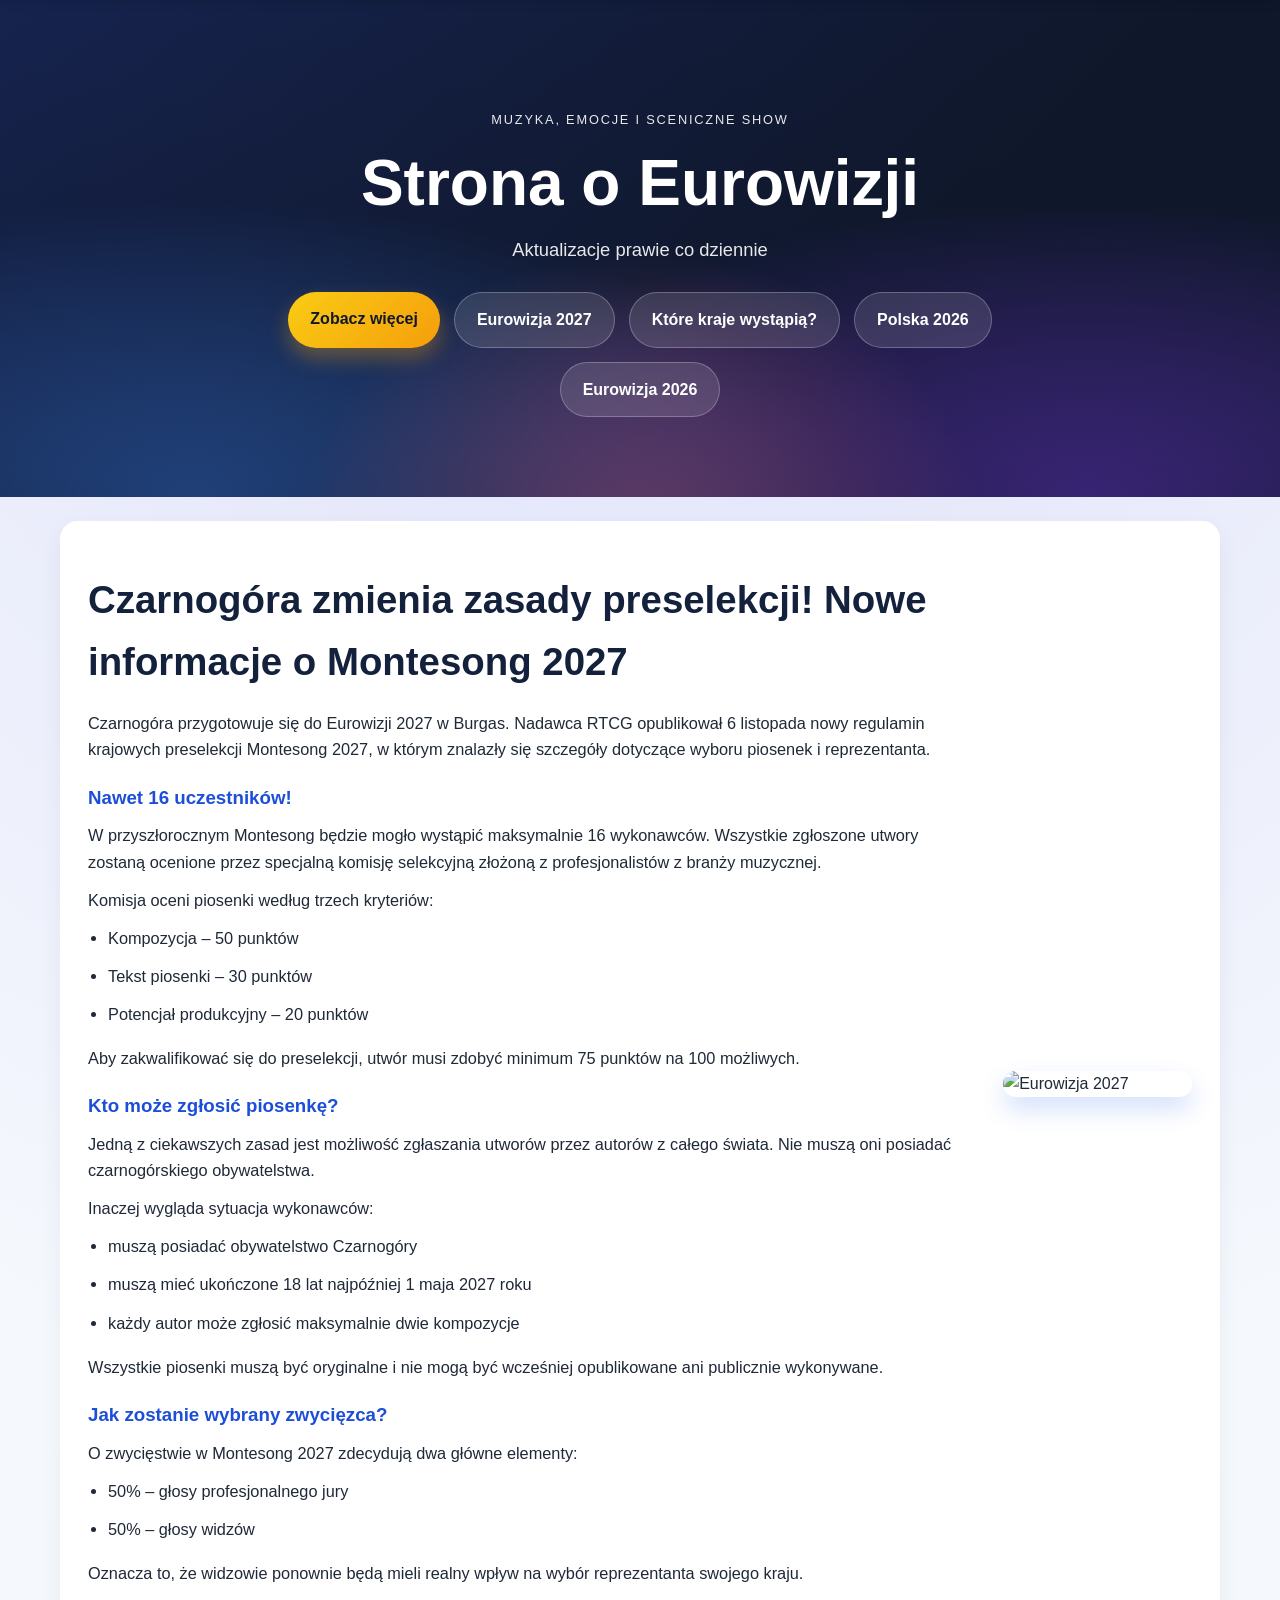
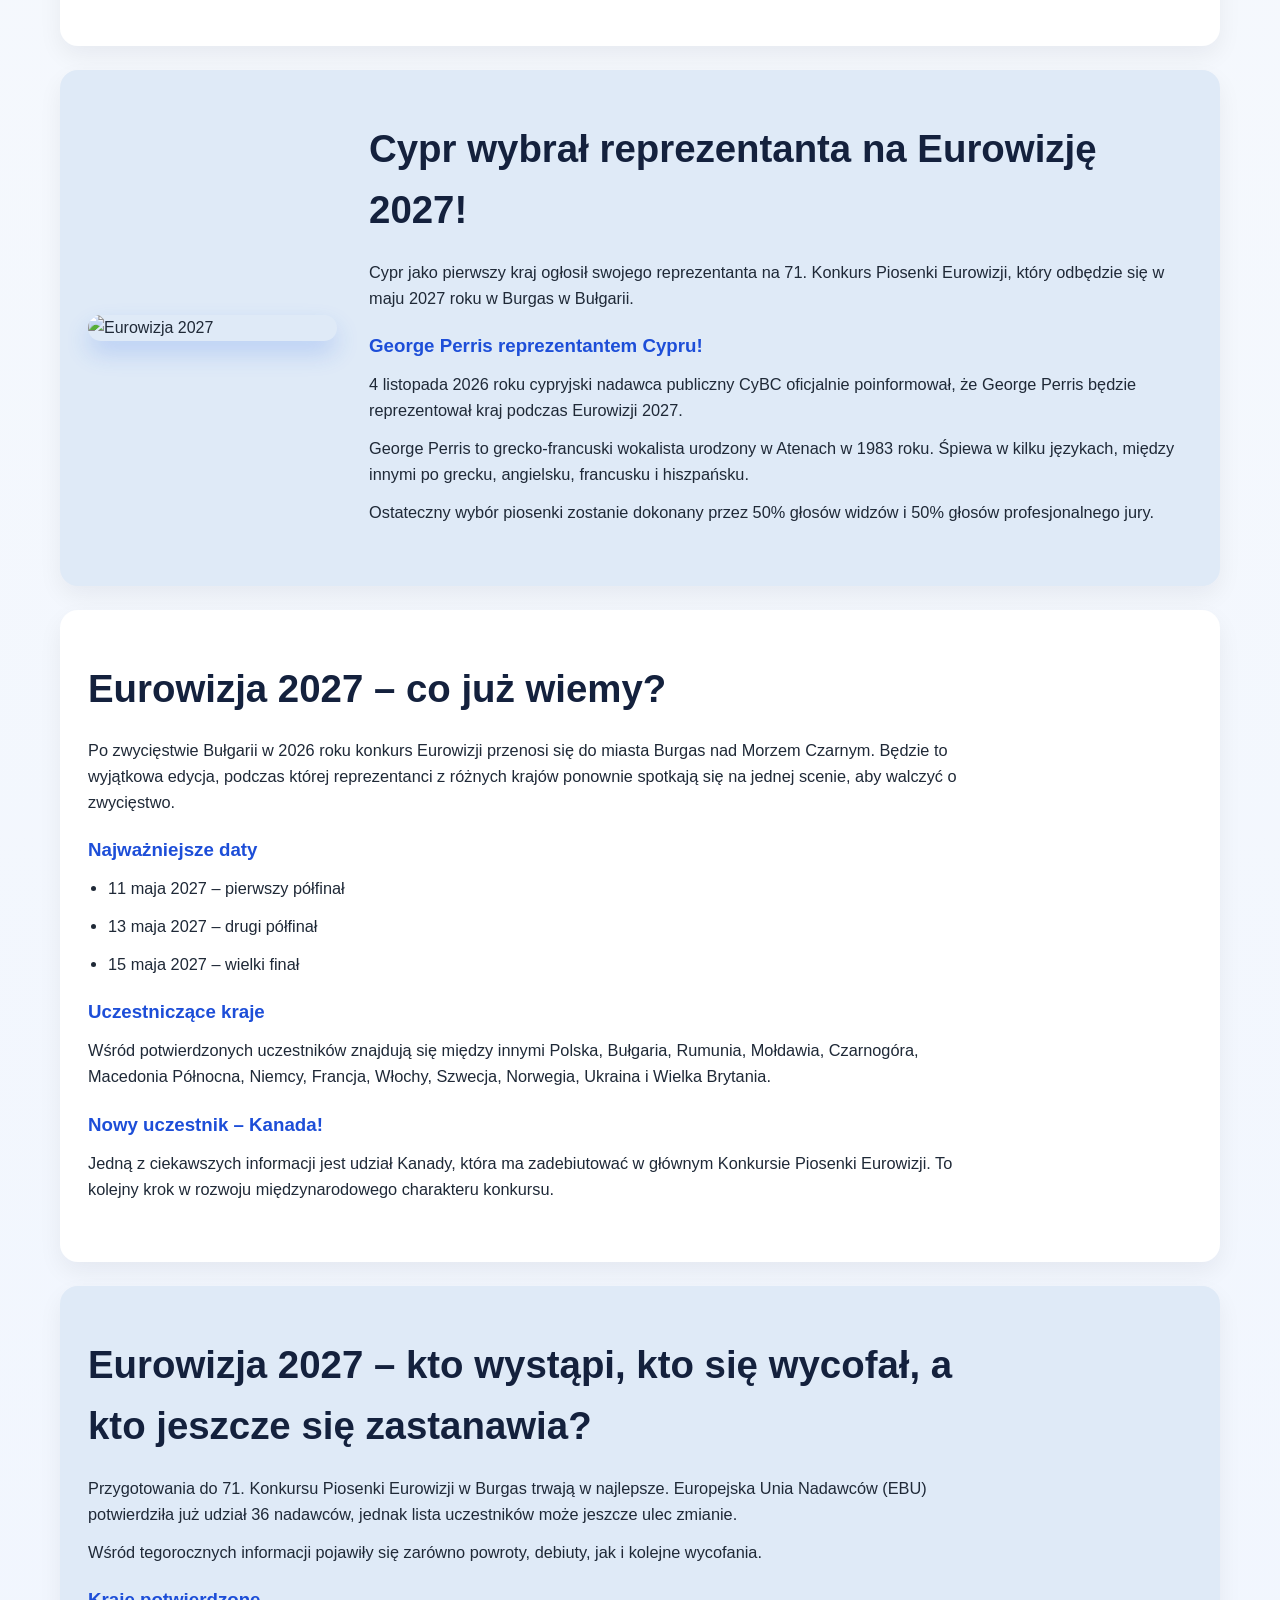
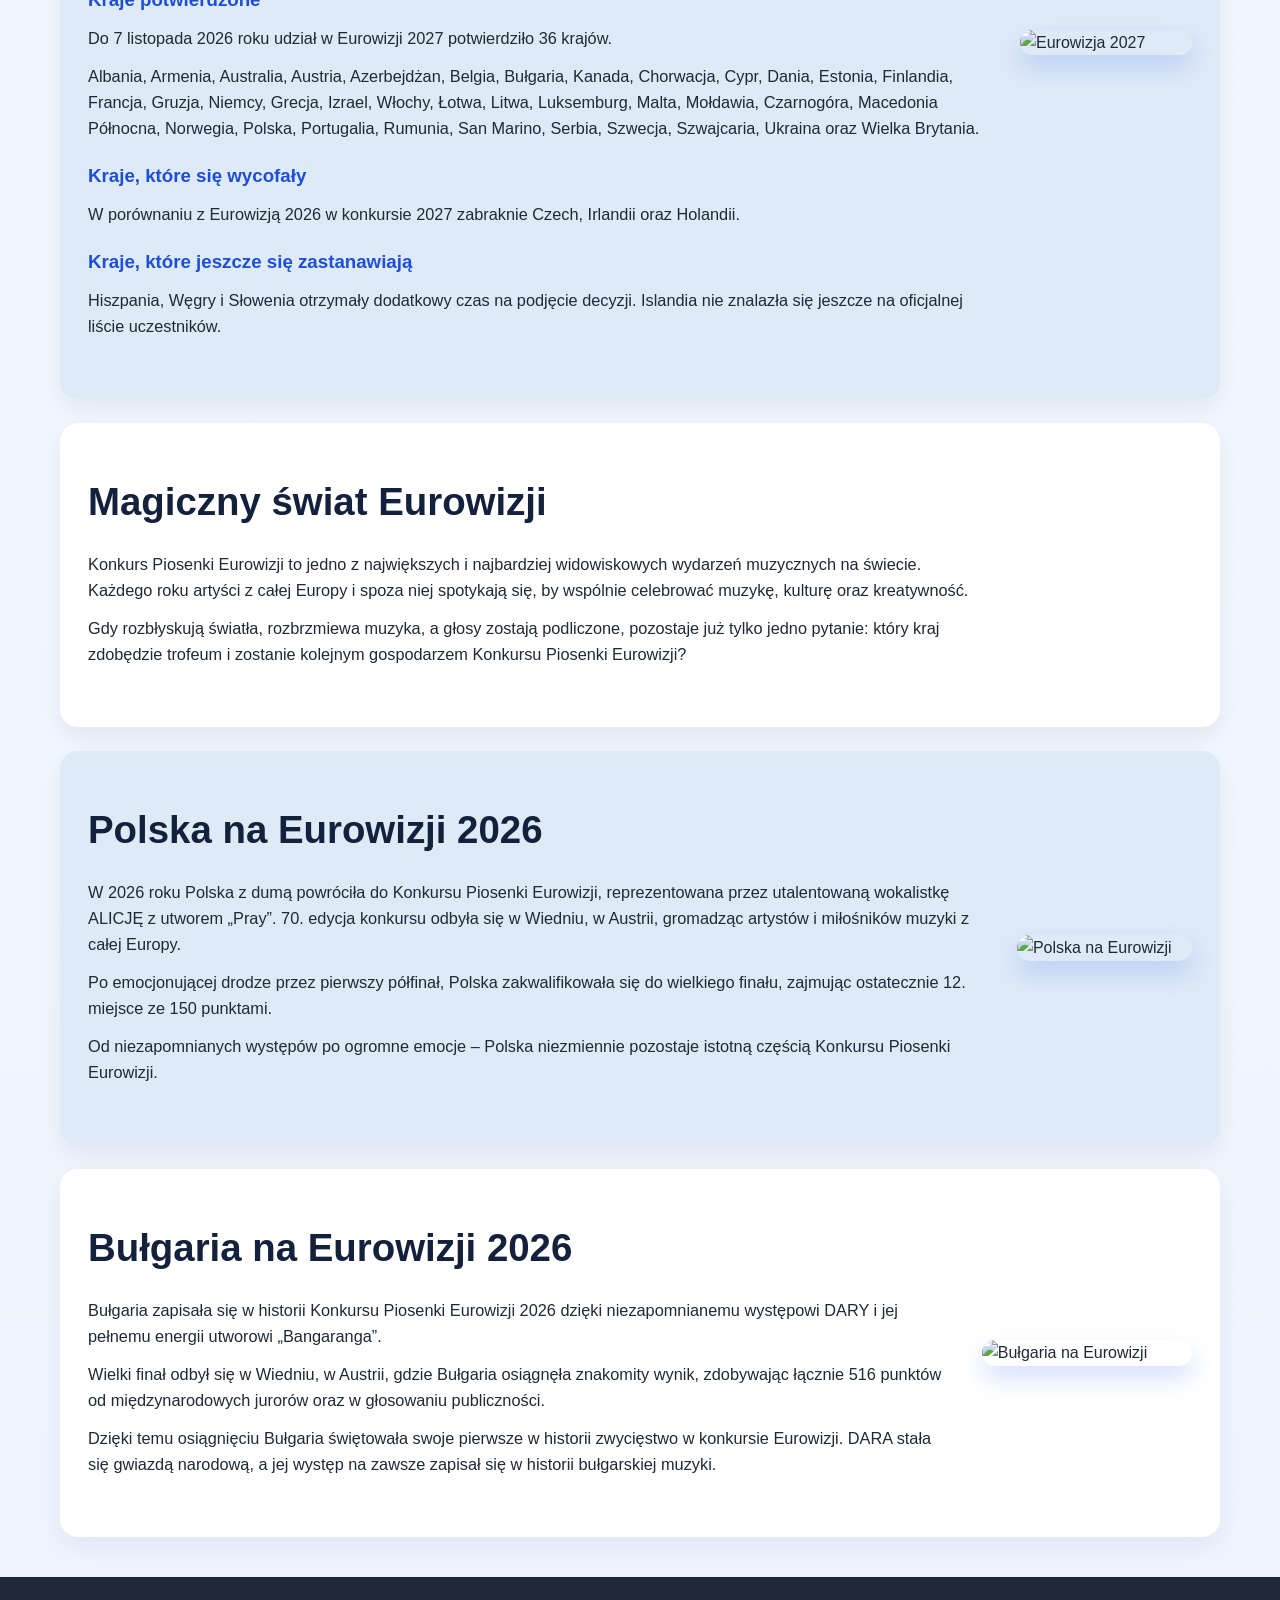
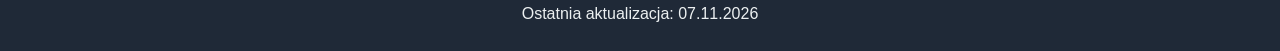
==== commit 2f7e0600: "Add files via upload" ====
--- a/index.html
+++ b/index.html
@@ -85,7 +85,13 @@
         </div>
       </section>
 
-      <section class="dark">
+      <section class="dark z-obrazem">
+        <img
+          class="side-image"
+          src="https://encrypted-tbn0.gstatic.com/images?q=tbn:ANd9GcTeW8lej3G3_v5kcIrkdzytqqMZlh9X0KhF1j_GI8xrZVeAgvTx8OEAVdc&s=10"
+          alt="Eurowizja 2027"
+        />
+
         <div class="tekst">
           <h2>Cypr wybrał reprezentanta na Eurowizję 2027!</h2>
           <p>
